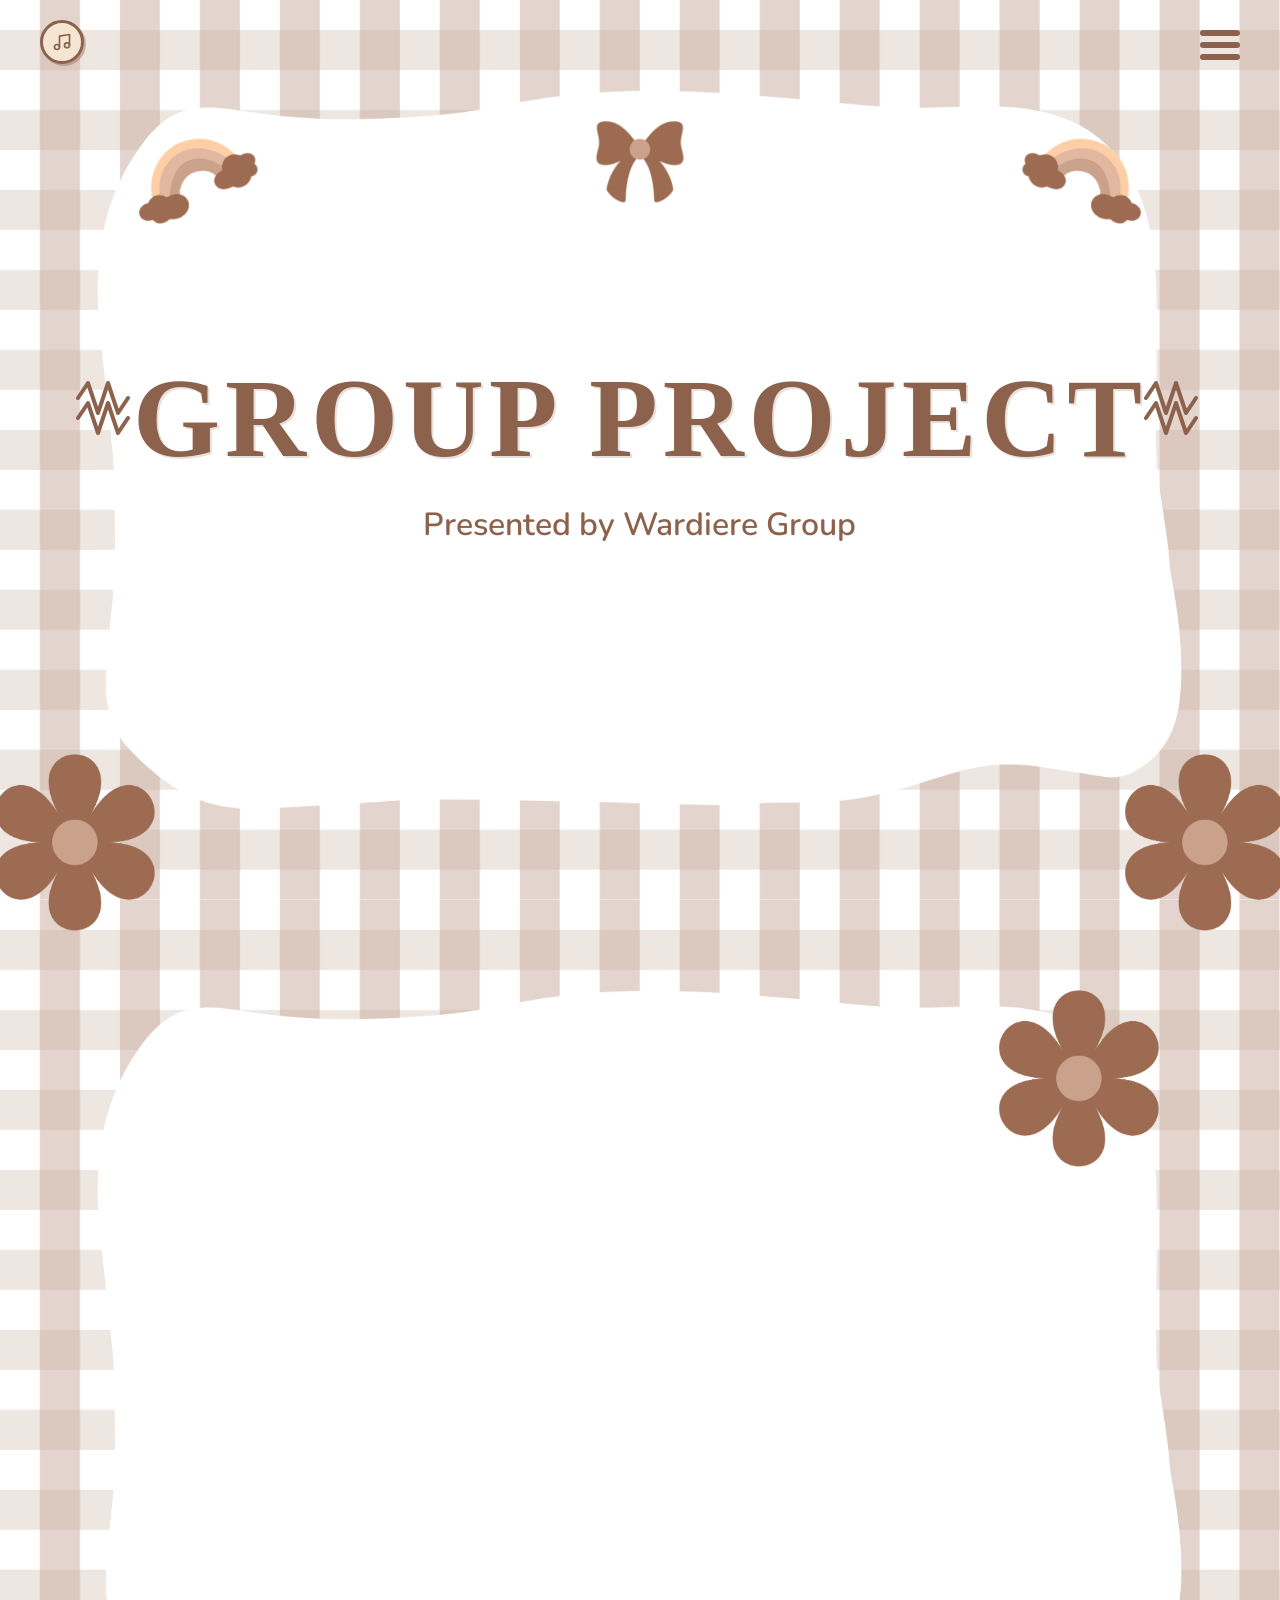
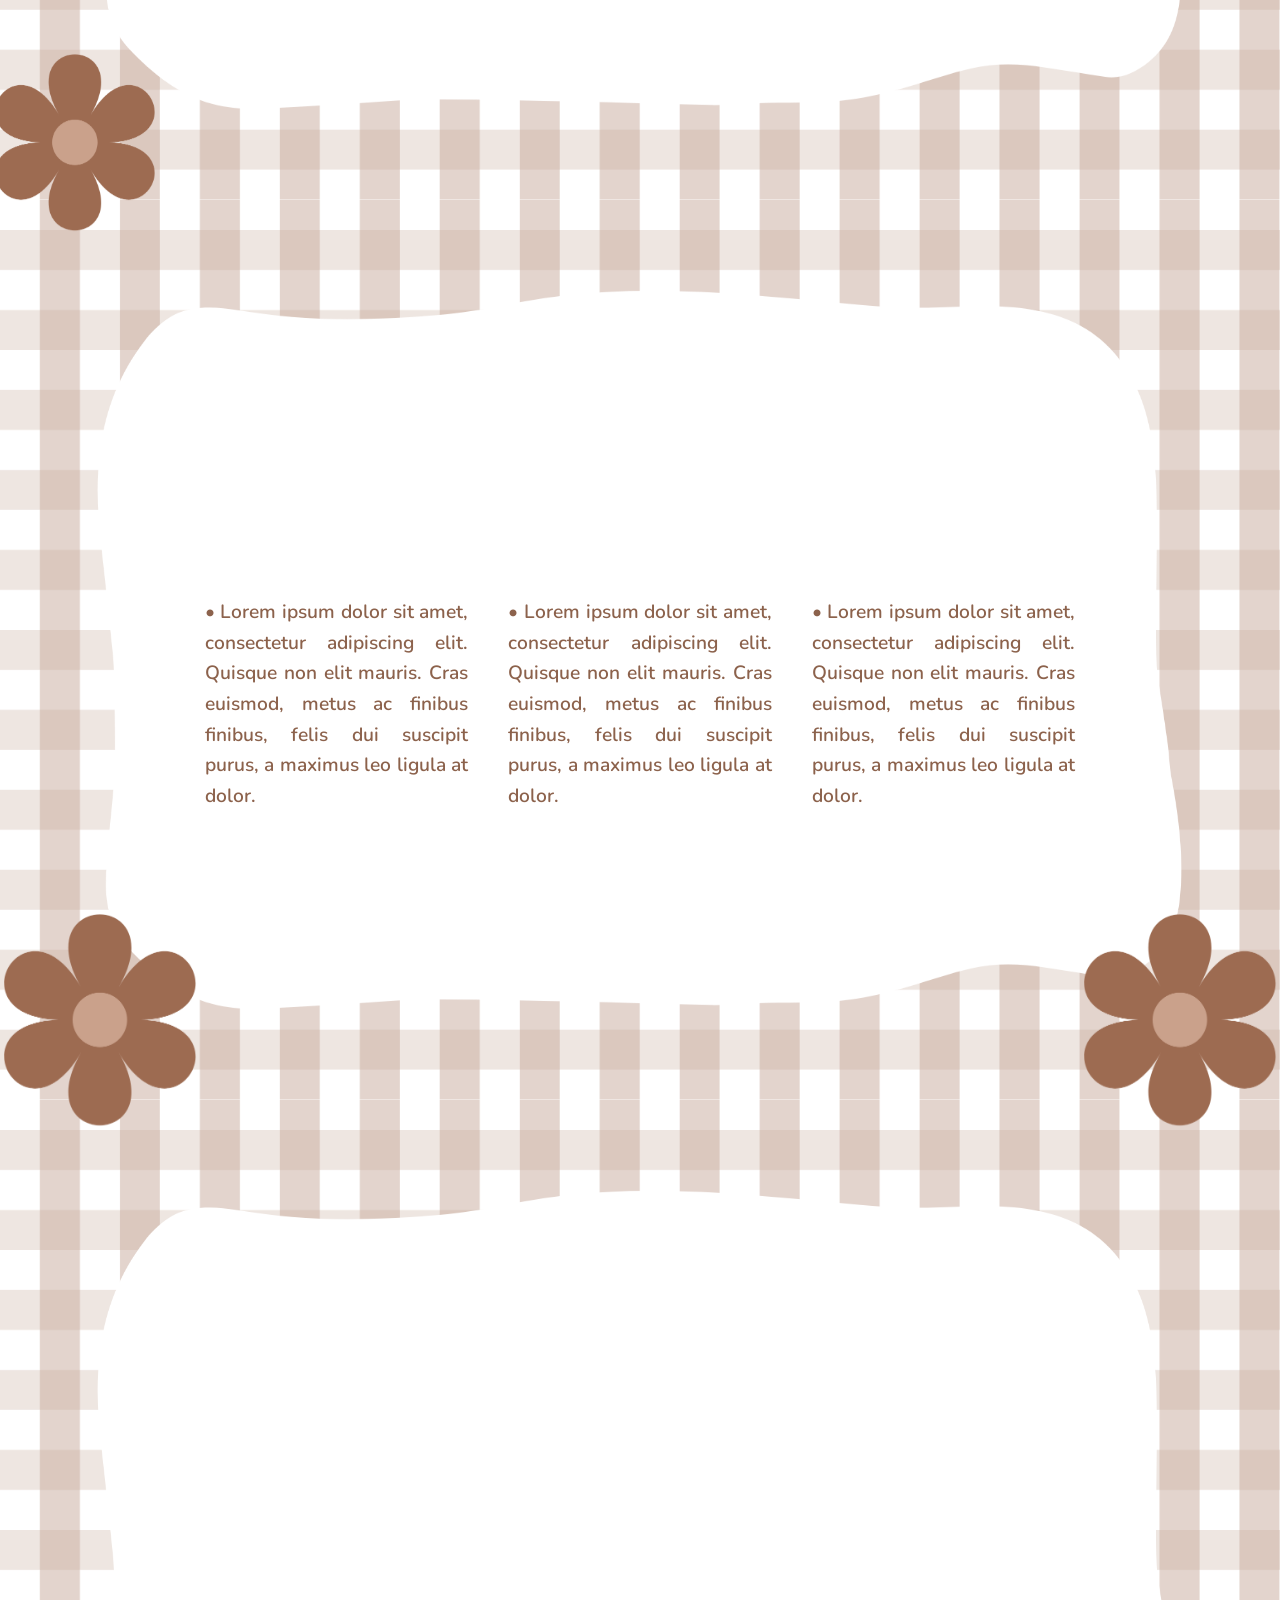
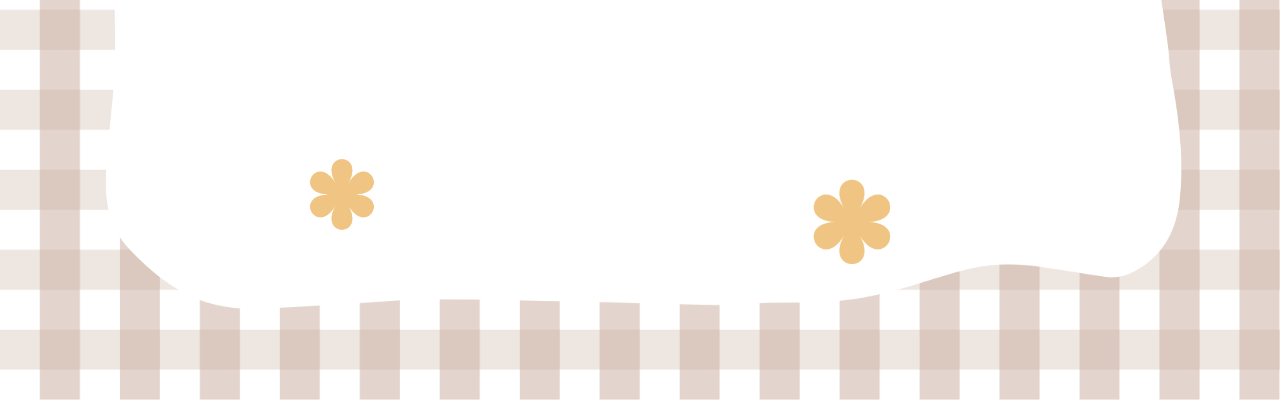
==== website/index.html @ 669e33ca "fix: smart auto-play for iPod buttons and active center button" ====
<!DOCTYPE html>
<html lang="en">
<head>
    <meta charset="UTF-8">
    <meta name="viewport" content="width=device-width, initial-scale=1.0">
    <title>Group Project</title>
    <link rel="stylesheet" href="styles.css?v=2">
    <link rel="preconnect" href="https://fonts.googleapis.com">
    <link rel="preconnect" href="https://fonts.gstatic.com" crossorigin>
    <link href="https://fonts.googleapis.com/css2?family=Chewy&family=Nunito:wght@600&display=swap" rel="stylesheet">
</head>
<body>
    <!-- Hamburger Menu -->
    <div class="hamburger-container">
        <div class="hamburger" id="hamburger-menu">
            <span></span>
            <span></span>
            <span></span>
        </div>
    </div>

    <!-- Navigation Overlay -->
    <div class="menu-overlay" id="menu-overlay">
        <ul>
            <li><a href="#home">Home</a></li>
            <li><a href="#background">Background</a></li>
            <li><a href="#goals">Goals</a></li>
            <li><a href="#conclusion">Conclusion</a></li>
        </ul>
    </div>

    <!-- Music Icon Toggle & Local Playlist Pill -->
    <div class="music-toggle" id="music-toggle">
        <div class="music-icon-btn" id="music-icon-btn">
            <svg viewBox="0 0 24 24" fill="none" xmlns="http://www.w3.org/2000/svg">
                <path d="M9 18V5L21 3V16" stroke="#8c624c" stroke-width="2" stroke-linecap="round" stroke-linejoin="round"/>
                <circle cx="6" cy="18" r="3" stroke="#8c624c" stroke-width="2"/>
                <circle cx="18" cy="16" r="3" stroke="#8c624c" stroke-width="2"/>
            </svg>
        </div>
        <div class="playlist-menu" id="playlist-menu">
            <!-- Filled dynamically by JS -->
        </div>
    </div>

    <!-- Retro iPod UI -->
    <div class="ipod-container" id="ipod-container">
        <div class="ipod-screen">
            <audio id="audio-player"></audio>
            <div class="ipod-status">Insert Track</div>
            <div class="ipod-track-info" id="ipod-track-info">No Music Loaded</div>
            <div class="ipod-artist" id="ipod-artist">Select a local file</div>
        </div>
        <div class="ipod-wheel">
            <div class="wheel-btn menu-btn">MENU</div>
            <div class="wheel-btn prev-btn" id="ipod-prev">|&lt;&lt;</div>
            <div class="wheel-btn next-btn" id="ipod-next">&gt;&gt;|</div>
            <div class="wheel-btn play-btn" id="ipod-play">&gt;||</div>
            <div class="wheel-center"></div>
        </div>
    </div>

    <section id="home" class="hero">
        <div class="white-patch">
            <img src="assets/rainbow.png" alt="Rainbow" class="rainbow left-rainbow">
            <img src="assets/bow.png" alt="Bow" class="bow">
            <img src="assets/rainbow.png" alt="Rainbow" class="rainbow right-rainbow">
            
            <div class="squiggle left-squiggle">
                <svg width="60" height="60" viewBox="0 0 60 60" fill="none" xmlns="http://www.w3.org/2000/svg">
                    <path d="M2 20 L12 5 L22 35 L32 5 L42 35 L52 20" stroke="#8c624c" stroke-width="4" stroke-linecap="round" stroke-linejoin="round"/>
                    <path d="M2 40 L12 25 L22 55 L32 25 L42 55 L52 40" stroke="#8c624c" stroke-width="4" stroke-linecap="round" stroke-linejoin="round"/>
                </svg>
            </div>
            
            <div class="content">
                <h1>GROUP PROJECT</h1>
                <p>Presented by Wardiere Group</p>
            </div>

            <div class="squiggle right-squiggle">
                <svg width="60" height="60" viewBox="0 0 60 60" fill="none" xmlns="http://www.w3.org/2000/svg">
                    <path d="M2 20 L12 5 L22 35 L32 5 L42 35 L52 20" stroke="#8c624c" stroke-width="4" stroke-linecap="round" stroke-linejoin="round"/>
                    <path d="M2 40 L12 25 L22 55 L32 25 L42 55 L52 40" stroke="#8c624c" stroke-width="4" stroke-linecap="round" stroke-linejoin="round"/>
                </svg>
            </div>
        </div>
        <img src="assets/flower.png.png" alt="Flower" class="flower left-flower">
        <img src="assets/flower.png.png" alt="Flower" class="flower right-flower">
    </section>

    <section id="background" class="section-2">
        <div class="white-patch">
            <img src="assets/rainbow.png" alt="Rainbow" class="rainbow s2-tl-rainbow">
            <img src="assets/flower.png.png" alt="Flower" class="flower s2-tr-flower">
            
            <div class="squiggle s2-left-squiggle">
                <svg width="60" height="60" viewBox="0 0 60 60" fill="none" xmlns="http://www.w3.org/2000/svg">
                    <path d="M2 20 L12 5 L22 35 L32 5 L42 35 L52 20" stroke="#8c624c" stroke-width="4" stroke-linecap="round" stroke-linejoin="round"/>
                    <path d="M2 40 L12 25 L22 55 L32 25 L42 55 L52 40" stroke="#8c624c" stroke-width="4" stroke-linecap="round" stroke-linejoin="round"/>
                </svg>
            </div>
            
            <div class="s2-text-content">
                <p>Lorem ipsum dolor sit amet, consectetur adipiscing elit. Quisque non elit mauris. Cras euismod, metus ac finibus finibus, felis dui suscipit purus, a maximus leo ligula at dolor. Morbi et malesuada purus. Phasellus a lacus sit amet urna tempor sollicitudin. Cras pretium tempor elit blandit egestas. Donec sed dignissim augue. Suspendisse ac vulputate leo.</p>
            </div>

            <h1 class="s2-title">BACKGROUND</h1>

            <div class="squiggle s2-right-squiggle">
                <svg width="60" height="60" viewBox="0 0 60 60" fill="none" xmlns="http://www.w3.org/2000/svg">
                    <path d="M2 20 L12 5 L22 35 L32 5 L42 35 L52 20" stroke="#8c624c" stroke-width="4" stroke-linecap="round" stroke-linejoin="round"/>
                    <path d="M2 40 L12 25 L22 55 L32 25 L42 55 L52 40" stroke="#8c624c" stroke-width="4" stroke-linecap="round" stroke-linejoin="round"/>
                </svg>
            </div>
            
            <img src="assets/rainbow.png" alt="Rainbow" class="rainbow s2-br-rainbow">
        </div>
        <img src="assets/flower.png.png" alt="Flower" class="flower s2-bl-flower">
    </section>

    <!-- Section 3: GOALS -->
    <section id="goals" class="section-3">
        <div class="white-patch">
            <img src="assets/bow.png" alt="Bow" class="bow s3-tl-bow">
            <img src="assets/bow.png" alt="Bow" class="bow s3-tr-bow">
            
            <div class="squiggle s3-left-squiggle">
                <svg width="60" height="60" viewBox="0 0 60 60" fill="none" xmlns="http://www.w3.org/2000/svg">
                    <path d="M2 20 L12 5 L22 35 L32 5 L42 35 L52 20" stroke="#8c624c" stroke-width="4" stroke-linecap="round" stroke-linejoin="round"/>
                    <path d="M2 40 L12 25 L22 55 L32 25 L42 55 L52 40" stroke="#8c624c" stroke-width="4" stroke-linecap="round" stroke-linejoin="round"/>
                </svg>
            </div>
            
            <h1 class="s3-title">GOALS</h1>
            
            <div class="s3-columns">
                <div class="col">
                    <p>&bull; Lorem ipsum dolor sit amet, consectetur adipiscing elit. Quisque non elit mauris. Cras euismod, metus ac finibus finibus, felis dui suscipit purus, a maximus leo ligula at dolor.</p>
                </div>
                <div class="col">
                    <p>&bull; Lorem ipsum dolor sit amet, consectetur adipiscing elit. Quisque non elit mauris. Cras euismod, metus ac finibus finibus, felis dui suscipit purus, a maximus leo ligula at dolor.</p>
                </div>
                <div class="col">
                    <p>&bull; Lorem ipsum dolor sit amet, consectetur adipiscing elit. Quisque non elit mauris. Cras euismod, metus ac finibus finibus, felis dui suscipit purus, a maximus leo ligula at dolor.</p>
                </div>
            </div>

            <div class="squiggle s3-right-squiggle">
                <svg width="60" height="60" viewBox="0 0 60 60" fill="none" xmlns="http://www.w3.org/2000/svg">
                    <path d="M2 20 L12 5 L22 35 L32 5 L42 35 L52 20" stroke="#8c624c" stroke-width="4" stroke-linecap="round" stroke-linejoin="round"/>
                    <path d="M2 40 L12 25 L22 55 L32 25 L42 55 L52 40" stroke="#8c624c" stroke-width="4" stroke-linecap="round" stroke-linejoin="round"/>
                </svg>
            </div>
        </div>
        <img src="assets/flower.png.png" alt="Flower" class="flower s3-bl-flower">
        <img src="assets/flower.png.png" alt="Flower" class="flower s3-br-flower">
    </section>

    <!-- Section 4: CONCLUSION -->
    <section id="conclusion" class="section-4">
        <div class="white-patch">
            <img src="assets/rainbow.png" alt="Rainbow" class="rainbow s4-tl-rainbow">
            <img src="assets/rainbow.png" alt="Rainbow" class="rainbow s4-tr-rainbow">
            
            <h1 class="s4-title">CONCLUSION</h1>
            
            <div class="s4-text-content">
                <p>Lorem ipsum dolor sit amet, consectetur adipiscing elit. Quisque non elit mauris. Cras euismod, metus ac finibus finibus, felis dui suscipit purus, a maximus leo ligula at dolor. Morbi et malesuada purus. Phasellus a lacus sit amet urna tempor sollicitudin. Cras pretium tempor elit blandit egestas. Donec sed dignissim augue. Suspendisse ac vulputate leo.</p>
            </div>

            <!-- Light orange items (simulated via CSS filter on brown assets) -->
            <img src="assets/bow.png" alt="Bow" class="s4-light-item s4-bl-bow">
            <img src="assets/flower.png.png" alt="Flower" class="s4-light-item s4-bl-flower">
            
            <img src="assets/flower.png.png" alt="Flower" class="s4-light-item s4-br-flower">
            <img src="assets/bow.png" alt="Bow" class="s4-light-item s4-br-bow">
        </div>
    </section>

    <script>
        const sections = document.querySelectorAll('section');
        
        const observer = new IntersectionObserver((entries) => {
            entries.forEach(entry => {
                if (entry.isIntersecting) {
                    entry.target.classList.add('in-view');
                } else {
                    entry.target.classList.remove('in-view');
                }
            });
        }, {
            threshold: 0.2 // Trigger when 20% of the section is visible
        });

        sections.forEach(section => {
            observer.observe(section);
        });

        // --- Hamburger Menu Logic ---
        const hamburgerBtn = document.getElementById('hamburger-menu');
        const menuOverlay = document.getElementById('menu-overlay');
        const menuLinks = menuOverlay.querySelectorAll('a');

        function toggleMenu(e) {
            e.stopPropagation(); // prevent triggering the click sound twice or bubbling
            hamburgerBtn.classList.toggle('open');
            menuOverlay.classList.toggle('open');
            playCutePop(); // Play pop sound on menu toggle
        }

        hamburgerBtn.addEventListener('click', toggleMenu);

        // Close menu when a link is clicked
        menuLinks.forEach(link => {
            link.addEventListener('click', () => {
                hamburgerBtn.classList.remove('open');
                menuOverlay.classList.remove('open');
                playCutePop();
            });
        });

        // --- Web Audio API: Cute Pop Sound ---
        const audioCtx = new (window.AudioContext || window.webkitAudioContext)();
        
        function playCutePop() {
            if (audioCtx.state === 'suspended') {
                audioCtx.resume();
            }
            const oscillator = audioCtx.createOscillator();
            const gainNode = audioCtx.createGain();
            
            // A sine wave gives a soft, cute tone
            oscillator.type = 'sine';
            
            // Frequency sweep from mid to high creates a "pop/bloop"
            oscillator.frequency.setValueAtTime(400, audioCtx.currentTime);
            oscillator.frequency.exponentialRampToValueAtTime(800, audioCtx.currentTime + 0.1);
            
            // Envelope for a snappy, quick sound
            gainNode.gain.setValueAtTime(0, audioCtx.currentTime);
            gainNode.gain.linearRampToValueAtTime(0.3, audioCtx.currentTime + 0.01);
            gainNode.gain.exponentialRampToValueAtTime(0.001, audioCtx.currentTime + 0.15);
            
            oscillator.connect(gainNode);
            gainNode.connect(audioCtx.destination);
            
            oscillator.start(audioCtx.currentTime);
            oscillator.stop(audioCtx.currentTime + 0.15);
        }

        // Add the click sound to the entire document
        document.addEventListener('click', playCutePop);

        // --- Flower Rotation on Scroll ---
        const flowers = document.querySelectorAll('.flower, .s4-bl-flower, .s4-br-flower');
        window.addEventListener('scroll', () => {
            const rotation = window.scrollY * 0.1;
            flowers.forEach(flower => {
                flower.style.setProperty('--scroll-rot', `${rotation}deg`);
            });
        });

        // --- Retro iPod & YouTube API Logic ---
        const musicIconBtn = document.getElementById('music-icon-btn');
        const ipodContainer = document.getElementById('ipod-container');
        
        musicIconBtn.addEventListener('click', (e) => {
            e.stopPropagation();
            ipodContainer.classList.toggle('open');
            playCutePop();
        });

        // iPod Screen Elements
        const trackInfo = document.getElementById('ipod-track-info');
        const artistInfo = document.getElementById('ipod-artist');
        const statusTxt = document.querySelector('.ipod-status');

        function updateScreen(title, artist) {
            trackInfo.textContent = title;
            artistInfo.textContent = artist;
        }

        // --- Draggable iPod Logic ---
        let isDragging = false;
        let dragOffsetX = 0;
        let dragOffsetY = 0;

        function startDrag(e) {
            if (e.target.classList.contains('wheel-btn')) return;
            isDragging = true;
            ipodContainer.style.transition = 'none';
            
            const clientX = e.type.includes('mouse') ? e.clientX : e.touches[0].clientX;
            const clientY = e.type.includes('mouse') ? e.clientY : e.touches[0].clientY;
            
            const rect = ipodContainer.getBoundingClientRect();
            dragOffsetX = clientX - rect.left;
            dragOffsetY = clientY - rect.top;
        }

        function doDrag(e) {
            if (!isDragging) return;
            e.preventDefault();
            
            const clientX = e.type.includes('mouse') ? e.clientX : e.touches[0].clientX;
            const clientY = e.type.includes('mouse') ? e.clientY : e.touches[0].clientY;
            
            ipodContainer.style.left = `${clientX - dragOffsetX}px`;
            ipodContainer.style.top = `${clientY - dragOffsetY}px`;
            ipodContainer.style.transform = 'scale(1)';
        }

        function endDrag() {
            if (isDragging) {
                isDragging = false;
                ipodContainer.style.transition = '';
            }
        }

        ipodContainer.addEventListener('mousedown', startDrag);
        document.addEventListener('mousemove', doDrag, { passive: false });
        document.addEventListener('mouseup', endDrag);

        ipodContainer.addEventListener('touchstart', startDrag, { passive: false });
        document.addEventListener('touchmove', doDrag, { passive: false });
        document.addEventListener('touchend', endDrag);

        // --- HTML5 Local Audio Logic ---
        const audioPlayer = document.getElementById('audio-player');
        let isPlaying = false;

        // Local Playlist data pulling from your assets/Music folder
        const localPlaylist = [
            { src: 'assets/Music/beautiful boy - Esha Tewari.flac', title: 'Beautiful Boy', artist: 'Esha Tewari' },
            { src: 'assets/Music/may you never forget me - Temachii.flac', title: 'May You Never Forget Me', artist: 'Temachii' },
            { src: 'assets/Music/Tip Toe - HYBS.flac', title: 'Tip Toe', artist: 'HYBS' },
            { src: 'assets/Music/White Winter Hymnal - Fleet Foxes.flac', title: 'White Winter Hymnal', artist: 'Fleet Foxes' }
        ];
        let currentTrackIndex = 0;

        // Render playlist menu pills
        const playlistMenu = document.getElementById('playlist-menu');
        localPlaylist.forEach((song, index) => {
            const btn = document.createElement('div');
            btn.className = 'song-btn';
            btn.textContent = song.title;
            btn.addEventListener('click', (e) => {
                e.stopPropagation(); // don't bubble
                playCutePop();
                playLocalSong(index);
            });
            playlistMenu.appendChild(btn);
        });

        function playLocalSong(index) {
            currentTrackIndex = index;
            updateScreen(localPlaylist[index].title, localPlaylist[index].artist);
            audioPlayer.src = localPlaylist[index].src;
            audioPlayer.play().then(() => {
                isPlaying = true;
                statusTxt.textContent = '▶ PLAYING';
            }).catch(e => {
                console.log('Audio file missing! Make sure the file exists in assets/.');
                statusTxt.textContent = 'FILE MISSING';
                isPlaying = false;
            });
        }

        audioPlayer.addEventListener('ended', () => {
            isPlaying = false;
            statusTxt.textContent = '❚❚ PAUSED';
        });

        // iPod Controls
        const playBtn = document.getElementById('ipod-play');
        const prevBtn = document.getElementById('ipod-prev');
        const nextBtn = document.getElementById('ipod-next');
        const menuBtn = document.querySelector('.menu-btn');
        const centerBtn = document.querySelector('.wheel-center');
        
        function togglePlayPause() {
            if (!audioPlayer.src || audioPlayer.src === window.location.href) {
                // If no song is loaded, play the first track automatically
                playLocalSong(0);
                return;
            }
            
            if (isPlaying) {
                audioPlayer.pause();
                isPlaying = false;
                statusTxt.textContent = '❚❚ PAUSED';
            } else {
                audioPlayer.play().then(() => {
                    isPlaying = true;
                    statusTxt.textContent = '▶ PLAYING';
                }).catch(e => {
                    statusTxt.textContent = 'ERROR';
                });
            }
        }
        
        playBtn.addEventListener('click', (e) => {
            e.stopPropagation();
            playCutePop();
            togglePlayPause();
        });
        
        centerBtn.addEventListener('click', (e) => {
            e.stopPropagation();
            playCutePop();
            togglePlayPause();
        });

        // Prev/Next skips tracks for the local playlist
        prevBtn.addEventListener('click', (e) => {
            e.stopPropagation();
            playCutePop();
            let newIndex = currentTrackIndex - 1;
            if(newIndex < 0) newIndex = localPlaylist.length - 1;
            playLocalSong(newIndex);
        });

        nextBtn.addEventListener('click', (e) => {
            e.stopPropagation();
            playCutePop();
            let newIndex = currentTrackIndex + 1;
            if(newIndex >= localPlaylist.length) newIndex = 0;
            playLocalSong(newIndex);
        });
        
        menuBtn.addEventListener('click', (e) => {
            e.stopPropagation();
            playCutePop();
            ipodContainer.classList.remove('open');
        });
    </script>
</body>
</html>
---- website/styles.css ----
* {
    margin: 0;
    padding: 0;
    box-sizing: border-box;
    /* Block text highlighting and element grabbing */
    user-select: none;
    -webkit-user-select: none;
    -moz-user-select: none;
    -ms-user-select: none;
    -webkit-user-drag: none;
}

/* Specific drag blocking for images to be extra safe */
img {
    -webkit-user-drag: none;
}

body {
    font-family: 'Nunito', sans-serif;
    overflow-x: hidden;
}

section:not(.in-view) *:not(.flower):not(.s4-bl-flower):not(.s4-br-flower) {
    animation: none !important;
    opacity: 0 !important;
}

.hero {
    width: 100vw;
    height: 100vh;
    background-image: url('assets/hero_background_cube.png');
    background-size: cover;
    background-position: center;
    display: flex;
    justify-content: center;
    align-items: center;
    position: relative;
    z-index: 4;
}

/* Animations */
@keyframes popIn {
    0% { transform: scale(0.8) rotate(var(--scroll-rot, 0deg)); opacity: 0; }
    100% { transform: scale(1) rotate(var(--scroll-rot, 0deg)); opacity: 1; }
}

@keyframes slideDown {
    0% { transform: translate(-50%, -50px); opacity: 0; }
    100% { transform: translate(-50%, 0); opacity: 1; }
}

@keyframes slideLeftIn {
    0% { transform: translateX(-100px); opacity: 0; }
    100% { transform: translateX(0); opacity: 1; }
}

@keyframes slideRightIn {
    0% { transform: translateX(100px) scaleX(-1); opacity: 0; }
    100% { transform: translateX(0) scaleX(-1); opacity: 1; }
}

@keyframes slideUpLeft {
    0% { transform: translate(-100px, 100px) rotate(var(--scroll-rot, 0deg)); opacity: 0; }
    100% { transform: translate(0, 0) rotate(var(--scroll-rot, 0deg)); opacity: 1; }
}

@keyframes slideUpRight {
    0% { transform: translate(100px, 100px) rotate(var(--scroll-rot, 0deg)); opacity: 0; }
    100% { transform: translate(0, 0) rotate(var(--scroll-rot, 0deg)); opacity: 1; }
}

@keyframes slideUpContent {
    0% { transform: translateY(50px) rotate(var(--scroll-rot, 0deg)); opacity: 0; }
    100% { transform: translateY(0) rotate(var(--scroll-rot, 0deg)); opacity: 1; }
}

@keyframes smoothFadeInScale {
    0% { transform: scale(0.95); opacity: 0; }
    100% { transform: scale(1); opacity: 1; }
}

.white-patch {
    background-image: url('assets/white_background_patch.png');
    background-size: 100% 100%;
    background-repeat: no-repeat;
    background-position: center;
    width: 85%;
    max-width: 1200px;
    height: 80%;
    position: relative;
    display: flex;
    justify-content: center;
    align-items: center;
    z-index: 2;
    /* Gentle, smooth fade in, slightly faster */
    animation: smoothFadeInScale 0.8s ease-out forwards;
    /* Smooth fade out when scrolling away, slightly faster */
    transition: opacity 0.4s ease, transform 0.4s ease;
}

.rainbow {
    position: absolute;
    width: 150px;
    top: 20px;
}

.left-rainbow {
    left: 20px;
    opacity: 0;
    animation: slideLeftIn 0.8s cubic-bezier(0.175, 0.885, 0.32, 1.275) 0.5s forwards;
}

.right-rainbow {
    right: 20px;
    transform: scaleX(-1);
    opacity: 0;
    animation: slideRightIn 0.8s cubic-bezier(0.175, 0.885, 0.32, 1.275) 0.5s forwards;
}

.bow {
    position: absolute;
    top: 30px;
    left: 50%;
    transform: translateX(-50%);
    width: 100px;
    opacity: 0;
    animation: slideDown 0.8s cubic-bezier(0.175, 0.885, 0.32, 1.275) 0.8s forwards;
}

.squiggle {
    position: absolute;
    top: 40%;
    opacity: 0;
}

.left-squiggle {
    left: -20px;
    animation: slideLeftIn 0.8s ease-out 1s forwards;
}

.right-squiggle {
    right: -20px;
    animation: slideRightIn 0.8s ease-out 1s forwards;
}
.right-squiggle {
    /* override slideRightIn to avoid scaleX(-1) flipping */
    animation: slideLeftIn 0.8s ease-out 1s forwards;
    animation-name: slideRightInNoFlip;
}

@keyframes slideRightInNoFlip {
    0% { transform: translateX(100px); opacity: 0; }
    100% { transform: translateX(0); opacity: 1; }
}


.content {
    text-align: center;
    z-index: 3;
    opacity: 0;
    animation: slideUpContent 0.8s ease-out 0.3s forwards;
}

.content h1 {
    font-family: 'Chewy', cursive;
    font-size: 7rem;
    color: #8c624c;
    letter-spacing: 5px;
    text-transform: uppercase;
    margin-bottom: 20px;
    text-shadow: 2px 2px 0px rgba(140, 98, 76, 0.2);
}

.content p {
    font-size: 2rem;
    color: #8c624c;
    font-weight: 600;
}

.flower {
    position: absolute;
    width: 250px;
    z-index: 4;
}

.left-flower {
    bottom: -50px;
    left: -50px;
    opacity: 0;
    animation: slideUpLeft 0.8s cubic-bezier(0.175, 0.885, 0.32, 1.275) 0.6s forwards;
}

.right-flower {
    bottom: -50px;
    right: -50px;
    opacity: 0;
    animation: slideUpRight 0.8s cubic-bezier(0.175, 0.885, 0.32, 1.275) 0.6s forwards;
}

/* Responsive */
@media (max-width: 768px) {
    .content h1 {
        font-size: 3rem;
    }
    .content p {
        font-size: 1.2rem;
    }
    .rainbow {
        width: 100px;
    }
    .bow {
        width: 60px;
    }
    .flower {
        width: 150px;
    }
}

/* Section 2 Styles */
.section-2 {
    width: 100vw;
    height: 100vh;
    background-image: url('assets/hero_background_cube.png');
    background-size: cover;
    background-position: center;
    display: flex;
    justify-content: center;
    align-items: center;
    position: relative;
    z-index: 3;
}

.s2-tl-rainbow {
    left: 20px;
    top: 20px;
}

.s2-tr-rainbow {
    right: 30px;
    top: 30px;
    z-index: 3;
    transform: scaleX(-1); /* mirror it like in the hero section */
}

.s2-tr-flower {
    right: -20px;
    top: -20px;
    width: 250px;
    position: absolute;
    z-index: 4;
}

.s2-br-rainbow {
    right: 20px;
    bottom: 20px;
}

.s2-bl-flower {
    bottom: -50px;
    left: -50px;
    z-index: 4;
}

.s2-left-squiggle {
    left: 10%;
    top: 40%;
}

.s2-right-squiggle {
    right: 5%;
    bottom: 30%;
    top: auto;
}

.s2-text-content {
    position: absolute;
    top: 15%;
    right: 15%;
    width: 45%;
    text-align: right;
    z-index: 3;
}

.s2-text-content p {
    font-size: 1.5rem;
    color: #8c624c;
    font-weight: 600;
    line-height: 1.5;
}

.s2-title {
    position: absolute;
    bottom: 15%;
    left: 15%;
    font-family: 'Chewy', cursive;
    font-size: 7rem;
    color: #8c624c;
    letter-spacing: 5px;
    text-transform: uppercase;
    text-shadow: 2px 2px 0px rgba(140, 98, 76, 0.2);
    z-index: 3;
}

/* Animations for Section 2 (using scroll-triggered or just same on load if it's a simple page) 
   Assuming they load instantly for now or rely on scroll later. Let's add simple animations. */

.s2-tl-rainbow { animation: slideLeftIn 0.8s cubic-bezier(0.175, 0.885, 0.32, 1.275) 0.2s both; }
.s2-tr-rainbow { animation: slideRightIn 0.8s cubic-bezier(0.175, 0.885, 0.32, 1.275) 0.3s both; }
.s2-tr-flower { animation: popIn 0.8s cubic-bezier(0.175, 0.885, 0.32, 1.275) 0.4s both; }
.s2-br-rainbow { animation: slideRightIn 0.8s cubic-bezier(0.175, 0.885, 0.32, 1.275) 0.6s both; }
.s2-bl-flower { animation: slideUpLeft 0.8s cubic-bezier(0.175, 0.885, 0.32, 1.275) 0.8s both; }

.s2-left-squiggle { animation: popIn 0.8s ease-out 1s both; }
.s2-right-squiggle { animation: popIn 0.8s ease-out 1.2s both; }

.s2-text-content { animation: slideLeftIn 1s ease-out 0.5s both; animation-name: slideRightInNoFlip; }
.s2-title { animation: slideLeftIn 1s ease-out 0.7s both; }

@media (max-width: 768px) {
    .s2-title { font-size: 4rem; }
    .s2-text-content p { font-size: 1rem; }
    .s2-text-content { top: 10%; width: 70%; right: 10%; }
    .s2-tr-flower { width: 150px; }
}

/* Section 3 Styles */
.section-3, .section-4 {
    width: 100vw;
    height: 100vh;
    background-image: url('assets/hero_background_cube.png');
    background-size: cover;
    background-position: center;
    display: flex;
    justify-content: center;
    align-items: center;
    position: relative;
}

.section-3 {
    z-index: 2;
}

.section-4 {
    z-index: 1;
}

.s3-tl-bow { left: 5%; top: 5%; transform: rotate(-20deg); }
.s3-tr-bow { left: auto; right: 5%; top: 5%; transform: rotate(20deg); }

.s3-left-squiggle { left: 3%; top: 40%; }
.s3-right-squiggle { right: 3%; top: 40%; }

.s3-title {
    position: absolute;
    top: 15%;
    font-family: 'Chewy', cursive;
    font-size: 7rem;
    color: #8c624c;
    letter-spacing: 5px;
    text-transform: uppercase;
    text-shadow: 2px 2px 0px rgba(140, 98, 76, 0.2);
    z-index: 3;
}

.s3-columns {
    display: flex;
    justify-content: center;
    gap: 40px;
    width: 80%;
    margin-top: 10%;
    z-index: 3;
}

.col {
    flex: 1;
    color: #8c624c;
    font-size: 1.2rem;
    font-weight: 600;
    line-height: 1.6;
    text-align: justify;
}

.s3-bl-flower { bottom: -50px; left: -50px; z-index: 4; width: 300px; }
.s3-br-flower { bottom: -50px; right: -50px; z-index: 4; width: 300px; }

/* Section 4 Styles */
.s4-tl-rainbow { left: 5%; top: 5%; transform: scale(0.8); }
.s4-tr-rainbow { right: 5%; top: 10%; transform: scale(1.5) scaleX(-1); }

.s4-title {
    position: absolute;
    top: 25%;
    left: 10%;
    font-family: 'Chewy', cursive;
    font-size: 6rem;
    color: #8c624c;
    letter-spacing: 5px;
    text-transform: uppercase;
    text-shadow: 2px 2px 0px rgba(140, 98, 76, 0.2);
    z-index: 3;
}

.s4-text-content {
    position: absolute;
    top: 50%;
    left: 35%;
    width: 55%;
    text-align: right;
    z-index: 3;
}

.s4-text-content p {
    font-size: 1.4rem;
    color: #8c624c;
    font-weight: 600;
    line-height: 1.6;
}

/* Simulate sky blue/mint green items using CSS filters */
.s4-light-item {
    position: absolute;
    /* Light brown / pastel orange filter */
    filter: brightness(0) saturate(100%) invert(86%) sepia(21%) saturate(934%) hue-rotate(334deg) brightness(98%) contrast(92%);
    z-index: 3;
}

.s4-bl-bow { bottom: 15%; left: 5%; width: 120px; transform: rotate(-15deg); }
.s4-bl-flower { bottom: 10%; left: 18%; width: 100px; }

.s4-br-flower { bottom: 5%; right: 25%; width: 120px; }
.s4-br-bow { bottom: 5%; right: 10%; width: 150px; transform: rotate(15deg); }

/* Animations for Section 3 and 4 */
.s3-title { animation: popIn 0.8s ease-out both; }
.s3-columns .col { animation: slideUpContent 0.8s ease-out 0.5s both; }
.s3-tl-bow, .s3-tr-bow { animation: slideDown 0.8s ease-out 0.3s both; }
.s3-left-squiggle, .s3-right-squiggle { animation: popIn 0.8s ease-out 0.8s both; }
.s3-bl-flower { animation: slideUpLeft 0.8s ease-out 0.6s both; }
.s3-br-flower { animation: slideUpRight 0.8s ease-out 0.6s both; }

.s4-title { animation: slideLeftIn 1s ease-out both; }
.s4-text-content { animation: slideRightInNoFlip 1s ease-out 0.5s both; }
.s4-tl-rainbow, .s4-tr-rainbow { animation: popIn 1s ease-out 0.8s both; }
.s4-light-item { animation: slideUpContent 1s ease-out 1s both; }

/* Global Mobile Responsiveness Update */
@media (max-width: 768px) {
    /* General Container Adjustments */
    .white-patch {
        width: 95%;
        height: 90%;
        max-height: 90vh;
    }

    /* Section 1 adjustments */
    .content h1 { font-size: 3.5rem; letter-spacing: 2px; }
    .content p { font-size: 1.2rem; }
    .rainbow { width: 80px; top: 10px; }
    .bow { width: 60px; top: 15px; }
    .flower { width: 120px; }
    .left-flower { left: -10px; bottom: -10px; }
    .right-flower { right: -10px; bottom: -10px; }
    
    /* Section 2 adjustments */
    .s2-title { font-size: 3rem; bottom: 5%; left: 5%; }
    .s2-text-content { top: 15%; right: 5%; width: 90%; text-align: left; }
    .s2-text-content p { font-size: 1rem; }
    .s2-tr-flower { width: 120px; top: -10px; right: -10px; }
    .s2-bl-flower { width: 120px; left: -10px; bottom: -10px; }
    
    /* Section 3 adjustments */
    .s3-title { font-size: 3.5rem; top: 8%; }
    .s3-columns {
        flex-direction: column;
        gap: 15px;
        margin-top: 35%;
        width: 90%;
    }
    .col { font-size: 0.95rem; text-align: left; }
    .s3-tl-bow, .s3-tr-bow { width: 60px; top: 5%; }
    .s3-bl-flower, .s3-br-flower { width: 120px; bottom: -10px; }
    .s3-bl-flower { left: -10px; }
    .s3-br-flower { right: -10px; }

    /* Section 4 adjustments */
    .s4-title { font-size: 3.5rem; top: 15%; left: 0; width: 100%; text-align: center; }
    .s4-text-content { top: 35%; left: 5%; width: 90%; text-align: center; }
    .s4-text-content p { font-size: 1rem; }
    .s4-tl-rainbow { transform: scale(0.6); top: 5%; left: 0; }
    .s4-tr-rainbow { transform: scale(0.8) scaleX(-1); top: 5%; right: 0; }
    
    .s4-bl-bow, .s4-br-bow { width: 70px; }
    .s4-bl-flower, .s4-br-flower { width: 60px; }
    .s4-bl-bow { bottom: 5%; left: 5%; }
    .s4-br-bow { bottom: 5%; right: 5%; }
    .s4-bl-flower { bottom: 2%; left: 25%; }
    .s4-br-flower { bottom: 2%; right: 25%; }
    
    /* Squiggles - hide on very small screens to prevent clutter */
    .squiggle { display: none; }
}

/* --- Hamburger Menu Styles --- */
.hamburger-container {
    position: fixed;
    top: 30px;
    right: 40px;
    z-index: 1000;
    cursor: pointer;
}

.hamburger {
    width: 40px;
    height: 30px;
    display: flex;
    flex-direction: column;
    justify-content: space-between;
    transition: transform 0.4s ease;
}

.hamburger span {
    display: block;
    height: 6px;
    width: 100%;
    background-color: #8c624c;
    border-radius: 6px;
    transition: all 0.4s cubic-bezier(0.68, -0.55, 0.265, 1.55);
}

/* Hamburger open state (turns into X) */
.hamburger.open span:nth-child(1) {
    transform: translateY(12px) rotate(45deg);
}

.hamburger.open span:nth-child(2) {
    opacity: 0;
    transform: translateX(-20px);
}

.hamburger.open span:nth-child(3) {
    transform: translateY(-12px) rotate(-45deg);
}

/* Menu Overlay */
.menu-overlay {
    position: fixed;
    top: 0;
    left: 0;
    width: 100vw;
    height: 100vh;
    background-color: rgba(140, 98, 76, 0.85); /* Solid semi-transparent brown instead of overlapping grid */
    backdrop-filter: blur(8px);
    z-index: 999;
    display: flex;
    justify-content: center;
    align-items: center;
    opacity: 0;
    pointer-events: none;
    transition: opacity 0.5s ease;
}

.menu-overlay.open {
    opacity: 1;
    pointer-events: auto;
}

.menu-overlay ul {
    list-style: none;
    text-align: center;
    background-image: url('assets/white_background_patch.png');
    background-size: 100% 100%;
    background-repeat: no-repeat;
    background-position: center;
    /* Fixed dimensions to prevent the patch from getting vertically squished */
    width: 80vw;
    max-width: 600px;
    height: 60vh;
    max-height: 500px;
    display: flex;
    flex-direction: column;
    justify-content: center;
    align-items: center;
    padding: 0;
    transform: scale(0.8);
    transition: transform 0.5s cubic-bezier(0.175, 0.885, 0.32, 1.275);
}

.menu-overlay.open ul {
    transform: scale(1);
}

.menu-overlay li {
    margin: 20px 0;
}

.menu-overlay a {
    text-decoration: none;
    font-family: 'Chewy', cursive;
    font-size: 4rem;
    color: #8c624c;
    transition: color 0.3s, transform 0.3s;
    display: inline-block;
}

.menu-overlay a:hover {
    color: #d2a783;
    transform: scale(1.1) rotate(-5deg);
}

@media (max-width: 768px) {
    .hamburger-container { top: 20px; right: 20px; }
    .menu-overlay ul { padding: 40px 50px; }
    .menu-overlay a { font-size: 3rem; }
}


/* --- Music Toggle Icon --- */
/* --- Music Toggle Icon & Custom Box --- */
.music-toggle {
    position: fixed;
    top: 20px;
    left: 40px;
    width: 44px;
    height: 44px;
    z-index: 1000;
    background-color: #f5e6d3;
    border: 3px solid #8c624c;
    border-radius: 22px;
    display: flex;
    justify-content: center;
    align-items: center;
    box-shadow: 2px 2px 0px rgba(140, 98, 76, 0.4);
    transition: transform 0.2s cubic-bezier(0.175, 0.885, 0.32, 1.275);
}

.music-toggle:hover {
    transform: scale(1.05);
}

.music-icon-btn {
    width: 20px;
    height: 20px;
    cursor: pointer;
    transition: transform 0.2s;
}

.music-icon-btn:hover {
    transform: rotate(-10deg);
}

.music-icon-btn svg {
    width: 100%;
    height: 100%;
    display: block;
}

/* The Popup Cube */
.playlist-menu {
    position: absolute;
    top: 54px;
    left: 0;
    width: 200px;
    max-height: 140px;
    background-color: #f5e6d3;
    border: 3px solid #8c624c;
    border-radius: 12px;
    box-shadow: 2px 2px 0px rgba(140, 98, 76, 0.4);
    padding: 10px;
    display: flex;
    flex-direction: column;
    gap: 8px;
    opacity: 0;
    visibility: hidden;
    transform: translateY(-10px);
    transition: opacity 0.3s ease 2s, transform 0.3s ease 2s, visibility 0s linear 2.3s;
    overflow-y: auto;
    box-sizing: border-box;
}

/* Bridge the physical gap between the circle and the box so hover doesn't break */
.playlist-menu::before {
    content: "";
    position: absolute;
    top: -20px;
    left: 0;
    width: 100%;
    height: 20px;
    background: transparent;
}

.playlist-menu::-webkit-scrollbar {
    width: 6px;
}
.playlist-menu::-webkit-scrollbar-track {
    background: transparent;
}
.playlist-menu::-webkit-scrollbar-thumb {
    background-color: #8c624c;
    border-radius: 3px;
}

.music-toggle:hover .playlist-menu,
.playlist-menu:hover {
    opacity: 1;
    visibility: visible;
    transform: translateY(0);
    transition: opacity 0.2s ease, transform 0.2s ease, visibility 0s;
}

.song-btn {
    font-family: 'Nunito', sans-serif;
    font-size: 0.75rem;
    font-weight: 800;
    color: #ffffff;
    background-color: #8c624c;
    border-radius: 8px;
    padding: 6px 10px;
    cursor: pointer;
    transition: transform 0.2s, background-color 0.2s;
    white-space: nowrap;
    overflow: hidden;
    text-overflow: ellipsis;
    text-align: left;
    width: 100%;
    box-sizing: border-box;
    flex-shrink: 0;
}

.song-btn:hover {
    background-color: #d2a783;
    transform: translateX(4px);
}

/* iPod Artist Info */
.ipod-artist {
    font-family: 'Nunito', sans-serif;
    font-size: 0.75rem;
    font-weight: 800;
    color: #8c624c;
    margin-top: 5px;
    text-align: center;
    width: 90%;
    white-space: nowrap;
    overflow: hidden;
    text-overflow: ellipsis;
}

/* --- Retro iPod UI --- */
.ipod-container {
    position: fixed;
    top: 80px;
    left: 40px;
    width: 220px;
    height: 340px;
    background-color: #f5e6d3; /* Light cream/brown body */
    border: 4px solid #8c624c;
    border-radius: 20px;
    z-index: 1000;
    display: flex;
    flex-direction: column;
    align-items: center;
    padding: 15px;
    box-shadow: 6px 6px 0px rgba(140, 98, 76, 0.2), inset -3px -3px 5px rgba(0,0,0,0.05);
    /* Hidden by default */
    opacity: 0;
    pointer-events: none;
    transform: translateY(-20px) scale(0.9);
    transition: opacity 0.4s ease, transform 0.4s cubic-bezier(0.175, 0.885, 0.32, 1.275);
}

.ipod-container.open {
    opacity: 1;
    pointer-events: auto;
    transform: translateY(0) scale(1);
}

.ipod-screen {
    width: 100%;
    height: 120px;
    background-color: #d2a783; /* Screen background */
    border: 3px solid #8c624c;
    border-radius: 10px;
    margin-bottom: 25px;
    display: flex;
    flex-direction: column;
    justify-content: center;
    align-items: center;
    position: relative;
    overflow: hidden;
    box-shadow: inset 2px 2px 5px rgba(0,0,0,0.1);
}

#yt-player-container {
    position: absolute;
    width: 1px;
    height: 1px;
    opacity: 0;
    pointer-events: none;
}

.ipod-status {
    font-family: 'Nunito', sans-serif;
    font-size: 0.8rem;
    font-weight: 800;
    color: #5c3a21;
    text-transform: uppercase;
    letter-spacing: 1px;
    margin-bottom: 10px;
}

.ipod-track-info {
    font-family: 'Chewy', cursive;
    font-size: 1.2rem;
    color: #ffffff;
    text-align: center;
    padding: 0 10px;
    text-shadow: 1px 1px 0px rgba(140, 98, 76, 0.5);
    white-space: nowrap;
    overflow: hidden;
    text-overflow: ellipsis;
    width: 100%;
}

.ipod-wheel {
    width: 140px;
    height: 140px;
    background-color: #ffffff;
    border: 3px solid #8c624c;
    border-radius: 50%;
    position: relative;
    box-shadow: 2px 2px 0px rgba(140, 98, 76, 0.2);
}

.wheel-btn {
    position: absolute;
    font-family: 'Nunito', sans-serif;
    font-size: 0.7rem;
    font-weight: 800;
    color: #8c624c;
    cursor: pointer;
    user-select: none;
    transition: color 0.2s, transform 0.1s;
}

.wheel-btn:active {
    transform: scale(0.9);
}

.menu-btn { top: 12px; left: 50%; transform: translateX(-50%); }
.menu-btn:active { transform: translateX(-50%) scale(0.9); }

.play-btn { bottom: 12px; left: 50%; transform: translateX(-50%); }
.play-btn:active { transform: translateX(-50%) scale(0.9); }

.prev-btn { left: 12px; top: 50%; transform: translateY(-50%); }
.prev-btn:active { transform: translateY(-50%) scale(0.9); }

.next-btn { right: 12px; top: 50%; transform: translateY(-50%); }
.next-btn:active { transform: translateY(-50%) scale(0.9); }

.wheel-center {
    width: 50px;
    height: 50px;
    background-color: #f5e6d3;
    border: 3px solid #8c624c;
    border-radius: 50%;
    position: absolute;
    top: 50%;
    left: 50%;
    transform: translate(-50%, -50%);
    box-shadow: inset 2px 2px 5px rgba(0,0,0,0.05);
    cursor: pointer;
    transition: transform 0.1s;
}

.wheel-center:active {
    transform: translate(-50%, -50%) scale(0.9);
}

@media (max-width: 768px) {
    .music-toggle { left: 20px; top: 20px; }
    .ipod-container { left: 50%; top: 50%; transform: translate(-50%, -50%) scale(0.9); }
    .ipod-container.open { transform: translate(-50%, -50%) scale(1); }
}

/* iPod Draggable Cursor Styles */
.ipod-container {
    cursor: grab;
}
.ipod-container:active {
    cursor: grabbing;
}
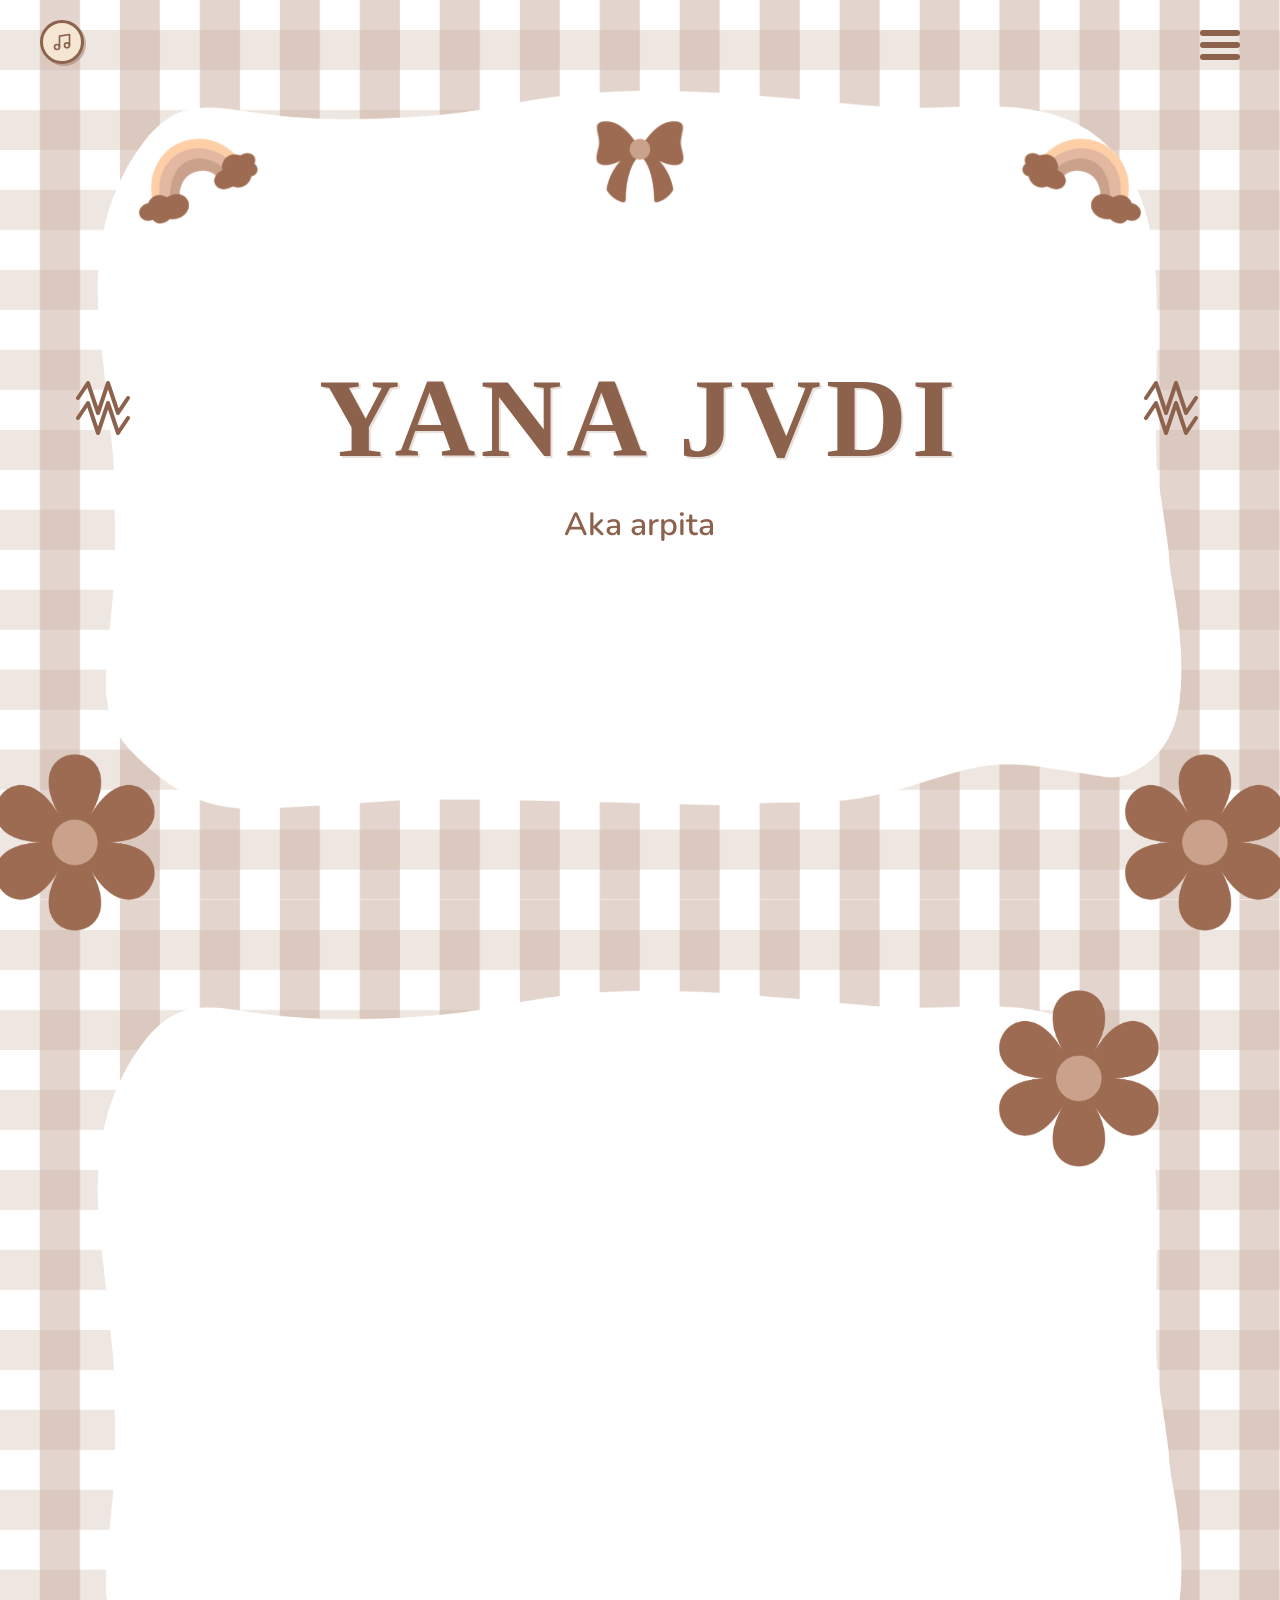
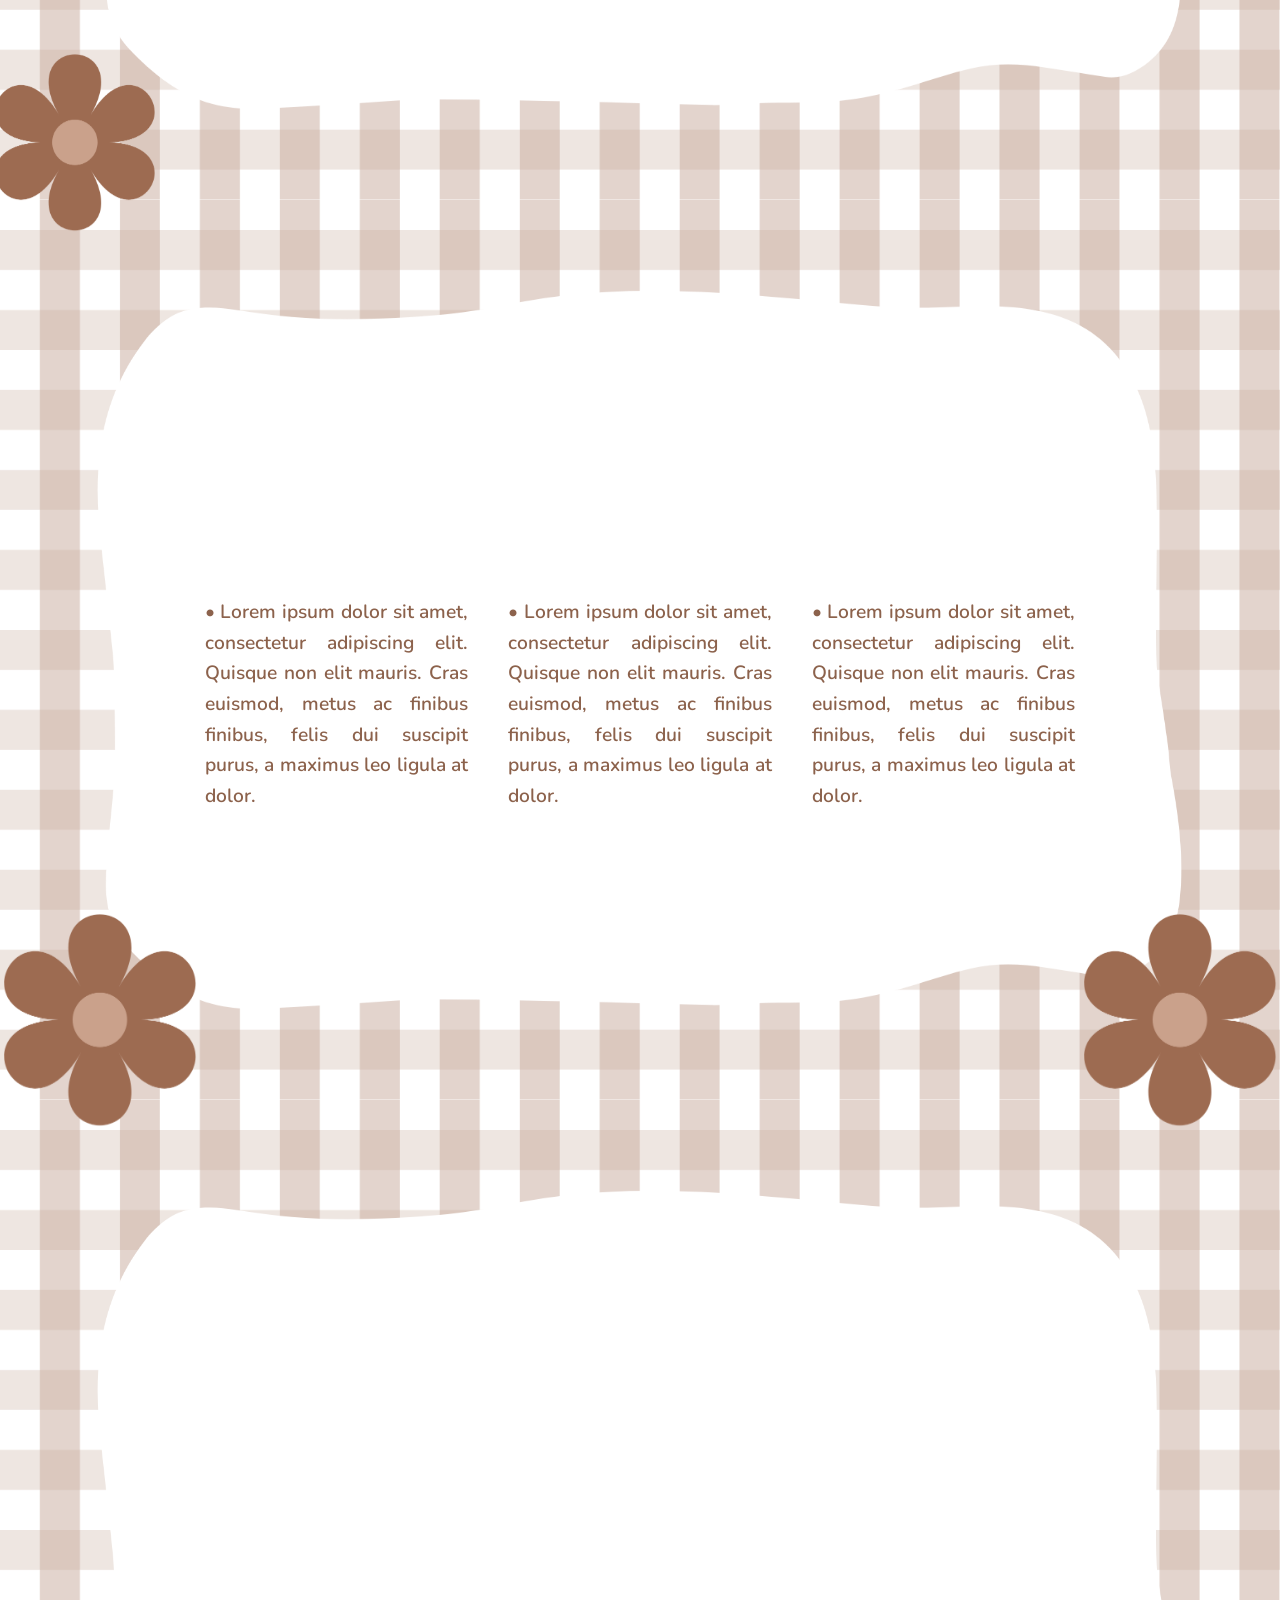
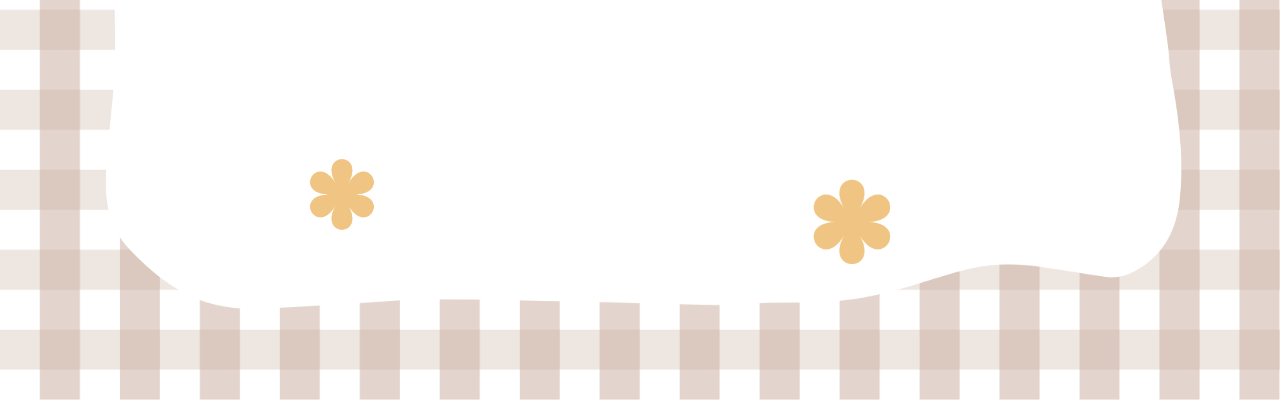
==== commit f60b9a79: "feat: populate socials section with matching SVG icons and hover   animations" ====
--- a/website/index.html
+++ b/website/index.html
@@ -25,7 +25,7 @@
             <li><a href="#home">Home</a></li>
             <li><a href="#background">Background</a></li>
             <li><a href="#goals">Goals</a></li>
-            <li><a href="#conclusion">Conclusion</a></li>
+            <li><a href="#socials">Socials</a></li>
         </ul>
     </div>
 
@@ -74,8 +74,8 @@
             </div>
             
             <div class="content">
-                <h1>GROUP PROJECT</h1>
-                <p>Presented by Wardiere Group</p>
+                <h1>Yana Jvdi</h1>
+                <p>Aka arpita</p>
             </div>
 
             <div class="squiggle right-squiggle">
@@ -158,15 +158,44 @@
     </section>
 
     <!-- Section 4: CONCLUSION -->
-    <section id="conclusion" class="section-4">
+    <section id="socials" class="section-4">
         <div class="white-patch">
             <img src="assets/rainbow.png" alt="Rainbow" class="rainbow s4-tl-rainbow">
             <img src="assets/rainbow.png" alt="Rainbow" class="rainbow s4-tr-rainbow">
             
-            <h1 class="s4-title">CONCLUSION</h1>
-            
-            <div class="s4-text-content">
-                <p>Lorem ipsum dolor sit amet, consectetur adipiscing elit. Quisque non elit mauris. Cras euismod, metus ac finibus finibus, felis dui suscipit purus, a maximus leo ligula at dolor. Morbi et malesuada purus. Phasellus a lacus sit amet urna tempor sollicitudin. Cras pretium tempor elit blandit egestas. Donec sed dignissim augue. Suspendisse ac vulputate leo.</p>
+            <h1 class="s4-title">SOCIALS</h1>
+            
+            <div class="s4-text-content socials-container">
+                <a href="https://pin.it/7HQRCqfA9" target="_blank" class="social-link">
+                    <svg viewBox="0 0 24 24" fill="currentColor">
+                        <path d="M12.017 0C5.396 0 .029 5.367.029 11.987c0 5.079 3.158 9.417 7.618 11.162-.105-.949-.199-2.403.041-3.439.219-.937 1.406-5.957 1.406-5.957s-.359-.72-.359-1.781c0-1.663.967-2.911 2.168-2.911 1.024 0 1.518.769 1.518 1.688 0 1.029-.653 2.567-.992 3.992-.285 1.193.6 2.165 1.775 2.165 2.128 0 3.768-2.245 3.768-5.487 0-2.861-2.063-4.869-5.008-4.869-3.41 0-5.409 2.562-5.409 5.199 0 1.033.394 2.143.889 2.741.099.12.112.225.085.345-.09.375-.293 1.199-.334 1.363-.053.225-.172.271-.401.165-1.495-.69-2.433-2.878-2.433-4.646 0-3.776 2.748-7.252 7.951-7.252 4.168 0 7.392 2.967 7.392 6.923 0 4.135-2.607 7.462-6.233 7.462-1.214 0-2.354-.629-2.758-1.379l-.749 2.848c-.269 1.045-1.004 2.352-1.498 3.146 1.123.345 2.306.535 3.55.535 6.607 0 11.985-5.365 11.985-11.987C23.97 5.367 18.624 0 12.017 0z"/>
+                    </svg>
+                    <span>Pinterest</span>
+                </a>
+                <a href="https://open.spotify.com/user/8mxsf2aybe4m5d9l39um7x0yf?si=57d421e7e21949e2" target="_blank" class="social-link">
+                    <svg viewBox="0 0 24 24" fill="currentColor">
+                        <path d="M12 0C5.4 0 0 5.4 0 12s5.4 12 12 12 12-5.4 12-12S18.66 0 12 0zm5.521 17.34c-.24.359-.66.48-1.021.24-2.82-1.74-6.36-2.101-10.561-1.141-.418.122-.779-.179-.899-.539-.12-.421.18-.78.54-.9 4.56-1.021 8.52-.6 11.64 1.32.42.18.479.659.301 1.02zm1.44-3.3c-.301.42-.841.6-1.262.3-3.239-1.98-8.159-2.58-11.939-1.38-.479.12-1.02-.12-1.14-.6-.12-.48.12-1.021.6-1.141C9.6 9.9 15 10.561 18.72 12.84c.361.181.54.78.241 1.2zm.12-3.36C15.24 8.4 8.82 8.16 5.16 9.301c-.6.179-1.2-.181-1.38-.721-.18-.6.18-1.2.72-1.381 4.26-1.26 11.28-1.02 15.721 1.621.539.3.719 1.02.419 1.56-.299.421-1.02.599-1.559.3z"/>
+                    </svg>
+                    <span>Spotify</span>
+                </a>
+                <a href="#" target="_blank" class="social-link">
+                    <svg viewBox="0 0 24 24" fill="currentColor">
+                        <path d="M20.317 4.3698a19.7913 19.7913 0 00-4.8851-1.5152.0741.0741 0 00-.0785.0371c-.211.3753-.4447.8648-.6083 1.2495-1.8447-.2762-3.68-.2762-5.4868 0-.1636-.3933-.4058-.8742-.6177-1.2495a.077.077 0 00-.0785-.037 19.7363 19.7363 0 00-4.8852 1.515.0699.0699 0 00-.0321.0277C.5334 9.0458-.319 13.5799.0992 18.0578a.0824.0824 0 00.0312.0561c2.0528 1.5076 4.0413 2.4228 5.9929 3.0294a.0777.0777 0 00.0842-.0276c.4616-.6304.8731-1.2952 1.226-1.9942a.076.076 0 00-.0416-.1057c-.6528-.2476-1.2743-.5495-1.8722-.8923a.077.077 0 01-.0076-.1277c.1258-.0943.2517-.1923.3718-.2914a.0743.0743 0 01.0776-.0105c3.9278 1.7933 8.18 1.7933 12.0614 0a.0739.0739 0 01.0785.0095c.1202.099.246.1981.3728.2924a.077.077 0 01-.0066.1276 12.2986 12.2986 0 01-1.873.8914.0766.0766 0 00-.0407.1067c.3604.698.7719 1.3628 1.225 1.9932a.076.076 0 00.0842.0286c1.961-.6067 3.9495-1.5219 6.0023-3.0294a.077.077 0 00.0313-.0552c.5004-5.177-.8382-9.6739-3.5485-13.6604a.061.061 0 00-.0312-.0286zM8.02 15.3312c-1.1825 0-2.1569-1.0857-2.1569-2.419 0-1.3332.9555-2.4189 2.157-2.4189 1.2108 0 2.1757 1.0952 2.1568 2.419 0 1.3332-.9555 2.4189-2.1569 2.4189zm7.9748 0c-1.1825 0-2.1569-1.0857-2.1569-2.419 0-1.3332.9554-2.4189 2.1569-2.4189 1.2108 0 2.1757 1.0952 2.1568 2.419 0 1.3332-.946 2.4189-2.1568 2.4189z"/>
+                    </svg>
+                    <span>Discord</span>
+                </a>
+                <a href="#" target="_blank" class="social-link">
+                    <svg viewBox="0 0 24 24" fill="currentColor">
+                        <path d="M23.498 6.186a3.016 3.016 0 0 0-2.122-2.136C19.505 3.545 12 3.545 12 3.545s-7.505 0-9.377.505A3.017 3.017 0 0 0 .502 6.186C0 8.07 0 12 0 12s0 3.93.502 5.814a3.016 3.016 0 0 0 2.122 2.136c1.871.505 9.376.505 9.376.505s7.505 0 9.377-.505a3.015 3.015 0 0 0 2.122-2.136C24 15.93 24 12 24 12s0-3.93-.502-5.814zM9.545 15.568V8.432L15.818 12l-6.273 3.568z"/>
+                    </svg>
+                    <span>YouTube</span>
+                </a>
+                <a href="#" target="_blank" class="social-link">
+                    <svg viewBox="0 0 24 24" fill="currentColor">
+                        <path d="M12 2.163c3.204 0 3.584.012 4.85.07 3.252.148 4.771 1.691 4.919 4.919.058 1.265.069 1.645.069 4.849 0 3.205-.012 3.584-.069 4.849-.149 3.225-1.664 4.771-4.919 4.919-1.266.058-1.644.07-4.85.07-3.204 0-3.584-.012-4.849-.07-3.26-.149-4.771-1.699-4.919-4.92-.058-1.265-.07-1.644-.07-4.849 0-3.204.013-3.583.07-4.849.149-3.227 1.664-4.771 4.919-4.919 1.266-.057 1.645-.069 4.849-.069zM12 0C8.741 0 8.333.014 7.053.072 2.695.272.273 2.69.073 7.052.014 8.333 0 8.741 0 12c0 3.259.014 3.668.072 4.948.2 4.358 2.618 6.78 6.98 6.98C8.333 23.986 8.741 24 12 24c3.259 0 3.668-.014 4.948-.072 4.354-.2 6.782-2.618 6.979-6.98.059-1.28.073-1.689.073-4.948 0-3.259-.014-3.667-.072-4.947-.196-4.354-2.617-6.78-6.979-6.98C15.668.014 15.259 0 12 0zm0 5.838a6.162 6.162 0 100 12.324 6.162 6.162 0 000-12.324zM12 16a4 4 0 110-8 4 4 0 010 8zm6.406-11.845a1.44 1.44 0 100 2.881 1.44 1.44 0 000-2.881z"/>
+                    </svg>
+                    <span>Instagram</span>
+                </a>
             </div>
 
             <!-- Light orange items (simulated via CSS filter on brown assets) -->
@@ -434,6 +463,26 @@
             playCutePop();
             ipodContainer.classList.remove('open');
         });
+
+        // --- Force Hide Playlist Menu on Click Outside ---
+        const musicToggleElement = document.getElementById('music-toggle');
+        
+        document.addEventListener('mousedown', (e) => {
+            // If they clicked outside the music toggle entirely
+            if (!musicToggleElement.contains(e.target)) {
+                playlistMenu.classList.add('force-hide');
+            }
+        });
+        document.addEventListener('touchstart', (e) => {
+            if (!musicToggleElement.contains(e.target)) {
+                playlistMenu.classList.add('force-hide');
+            }
+        });
+        
+        // Remove the force-hide class when they hover again
+        musicToggleElement.addEventListener('mouseenter', () => {
+            playlistMenu.classList.remove('force-hide');
+        });
     </script>
 </body>
 </html>
--- a/website/styles.css
+++ b/website/styles.css
@@ -654,21 +654,21 @@
     display: block;
 }
 
-/* The Popup Cube */
+/* The Popup Cube (Retro Vibe) */
 .playlist-menu {
     position: absolute;
     top: 54px;
     left: 0;
     width: 200px;
     max-height: 140px;
-    background-color: #f5e6d3;
+    background-color: #d2a783; /* Retro screen color */
     border: 3px solid #8c624c;
-    border-radius: 12px;
-    box-shadow: 2px 2px 0px rgba(140, 98, 76, 0.4);
-    padding: 10px;
+    border-radius: 10px;
+    box-shadow: inset 2px 2px 5px rgba(0,0,0,0.1), 2px 2px 0px rgba(140, 98, 76, 0.4);
+    padding: 8px;
     display: flex;
     flex-direction: column;
-    gap: 8px;
+    gap: 2px;
     opacity: 0;
     visibility: hidden;
     transform: translateY(-10px);
@@ -677,6 +677,13 @@
     box-sizing: border-box;
 }
 
+.playlist-menu.force-hide {
+    transition: none !important;
+    opacity: 0 !important;
+    visibility: hidden !important;
+    pointer-events: none !important;
+}
+
 /* Bridge the physical gap between the circle and the box so hover doesn't break */
 .playlist-menu::before {
     content: "";
@@ -689,14 +696,14 @@
 }
 
 .playlist-menu::-webkit-scrollbar {
-    width: 6px;
+    width: 4px;
 }
 .playlist-menu::-webkit-scrollbar-track {
     background: transparent;
 }
 .playlist-menu::-webkit-scrollbar-thumb {
     background-color: #8c624c;
-    border-radius: 3px;
+    border-radius: 2px;
 }
 
 .music-toggle:hover .playlist-menu,
@@ -711,12 +718,12 @@
     font-family: 'Nunito', sans-serif;
     font-size: 0.75rem;
     font-weight: 800;
-    color: #ffffff;
-    background-color: #8c624c;
-    border-radius: 8px;
+    color: #8c624c; /* Retro dark text */
+    background-color: transparent;
+    border-radius: 4px;
     padding: 6px 10px;
     cursor: pointer;
-    transition: transform 0.2s, background-color 0.2s;
+    transition: background-color 0.1s, color 0.1s;
     white-space: nowrap;
     overflow: hidden;
     text-overflow: ellipsis;
@@ -724,11 +731,17 @@
     width: 100%;
     box-sizing: border-box;
     flex-shrink: 0;
+    border-bottom: 1px dashed rgba(140, 98, 76, 0.2);
+}
+
+.song-btn:last-child {
+    border-bottom: none;
 }
 
 .song-btn:hover {
-    background-color: #d2a783;
-    transform: translateX(4px);
+    background-color: #8c624c;
+    color: #d2a783; /* Inverted retro hover */
+    transform: none; /* Removed sliding for retro feel */
 }
 
 /* iPod Artist Info */
@@ -745,10 +758,46 @@
     text-overflow: ellipsis;
 }
 
+/* --- Social Links Styling --- */
+.socials-container {
+    display: flex;
+    flex-wrap: wrap;
+    justify-content: center;
+    gap: 30px;
+    margin-top: 30px;
+    margin-bottom: 20px;
+}
+
+.social-link {
+    display: flex;
+    flex-direction: column;
+    align-items: center;
+    text-decoration: none;
+    color: #8c624c;
+    font-family: 'Nunito', sans-serif;
+    font-weight: 800;
+    transition: color 0.2s, transform 0.2s cubic-bezier(0.175, 0.885, 0.32, 1.275);
+}
+
+.social-link svg {
+    width: 45px;
+    height: 45px;
+    margin-bottom: 10px;
+    transition: transform 0.2s cubic-bezier(0.175, 0.885, 0.32, 1.275);
+}
+
+.social-link:hover {
+    color: #d2a783;
+}
+
+.social-link:hover svg {
+    transform: scale(1.15) rotate(5deg);
+}
+
 /* --- Retro iPod UI --- */
 .ipod-container {
     position: fixed;
-    top: 80px;
+    top: 50%;
     left: 40px;
     width: 220px;
     height: 340px;
@@ -764,14 +813,15 @@
     /* Hidden by default */
     opacity: 0;
     pointer-events: none;
-    transform: translateY(-20px) scale(0.9);
+    transform: translateY(-50%) scale(0.9);
     transition: opacity 0.4s ease, transform 0.4s cubic-bezier(0.175, 0.885, 0.32, 1.275);
+    box-sizing: border-box;
 }
 
 .ipod-container.open {
     opacity: 1;
     pointer-events: auto;
-    transform: translateY(0) scale(1);
+    transform: translateY(-50%) scale(1);
 }
 
 .ipod-screen {
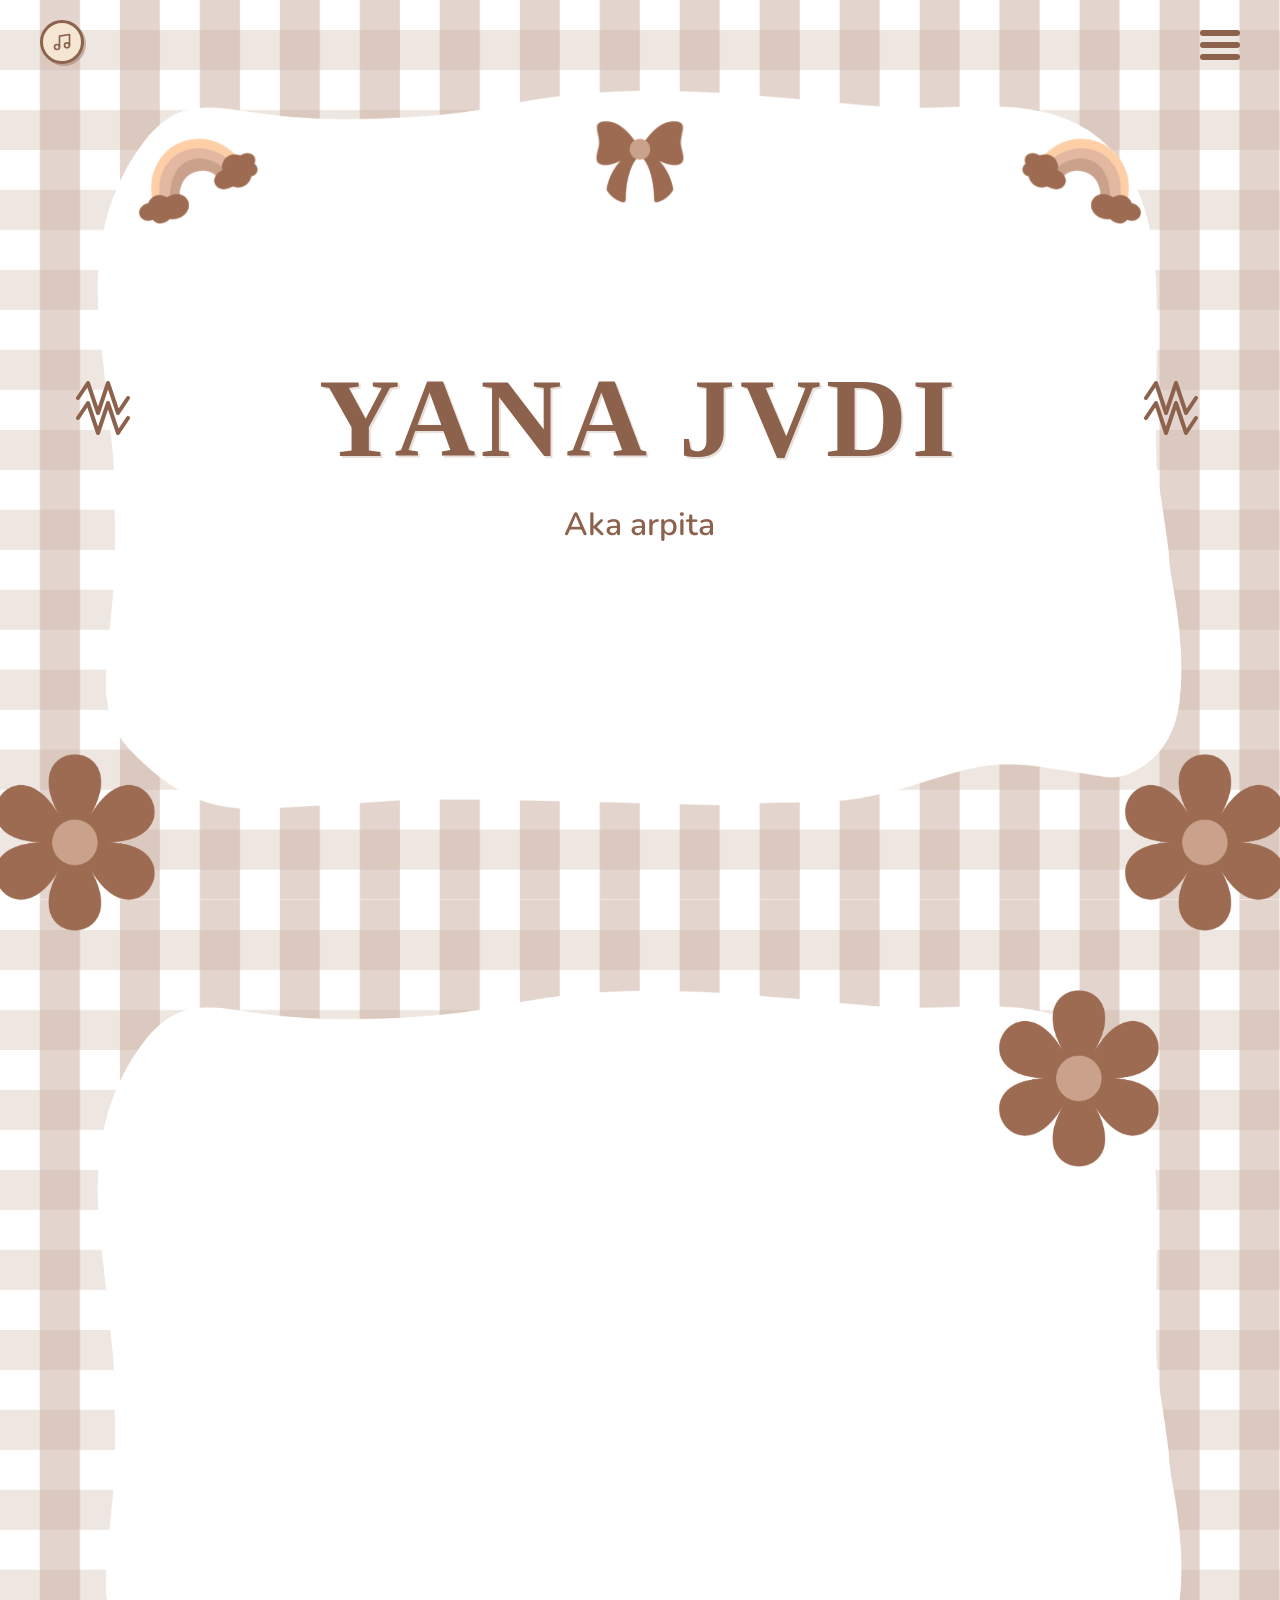
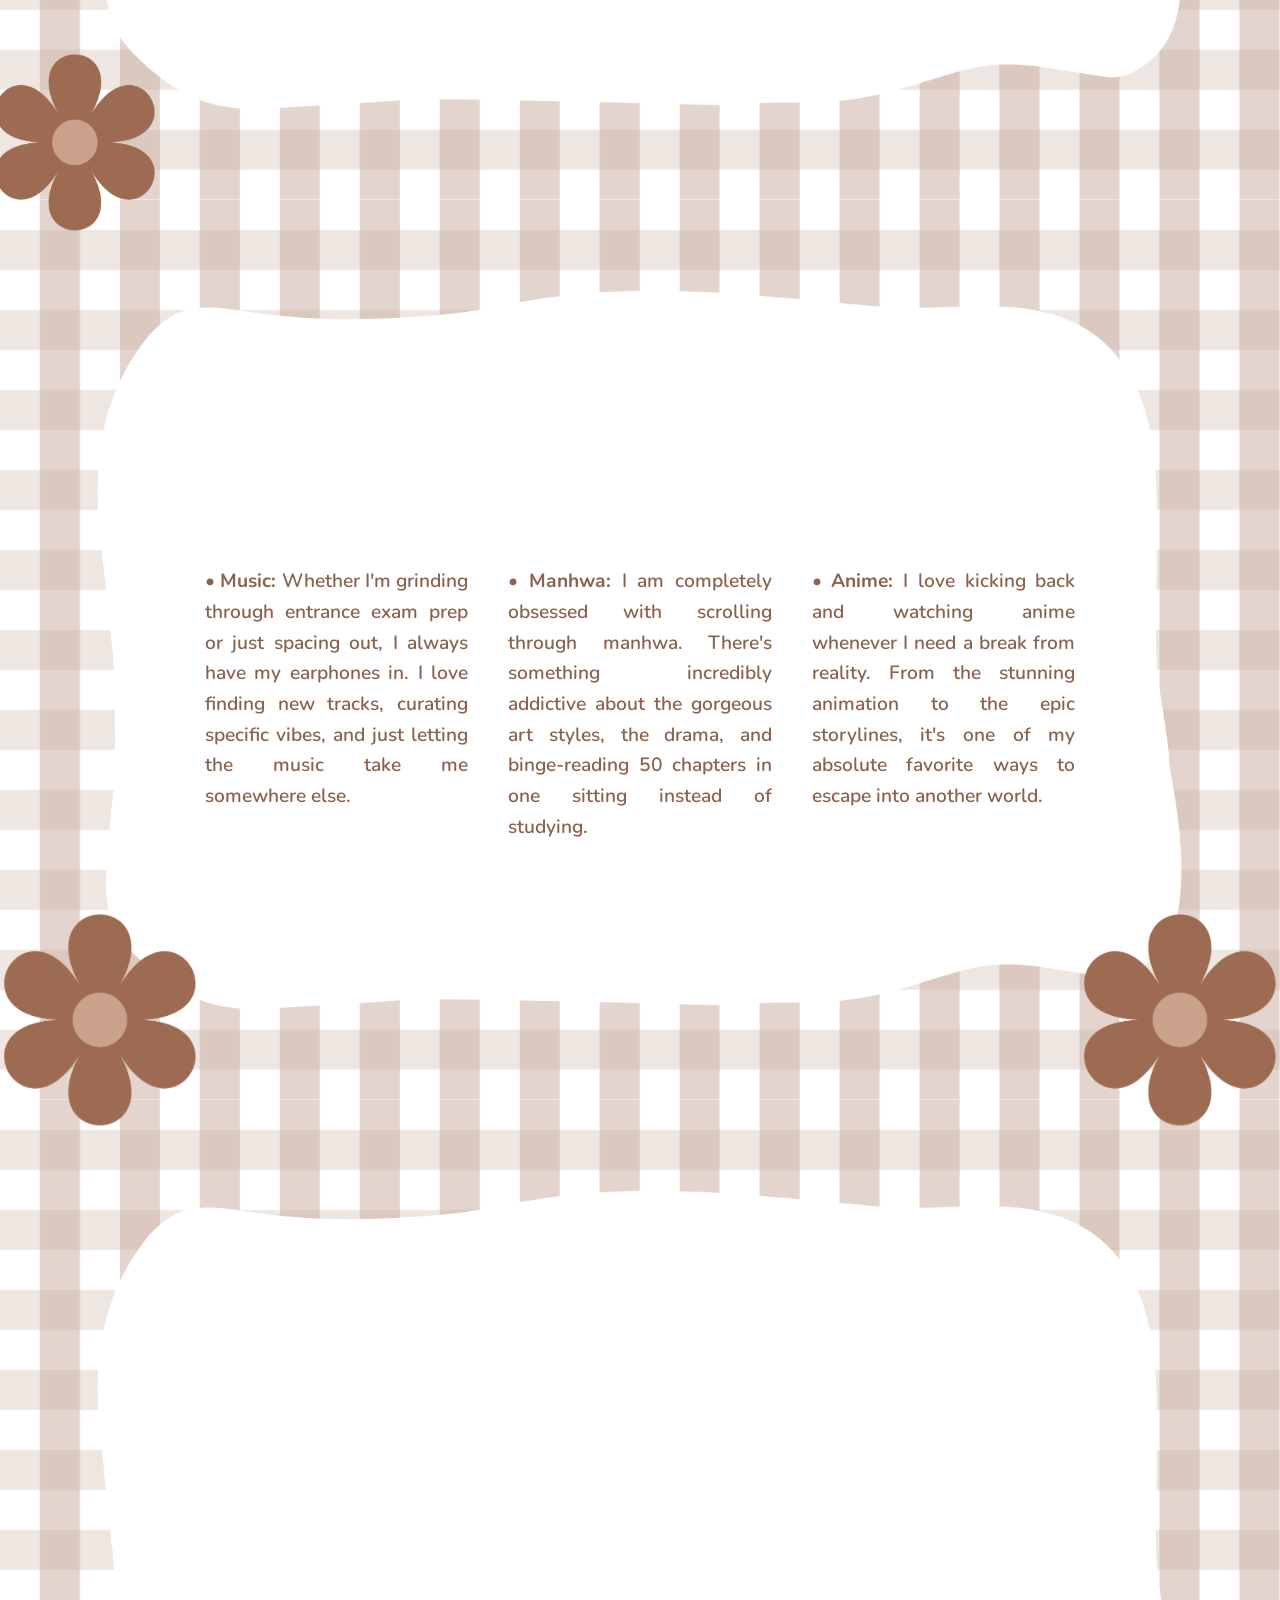
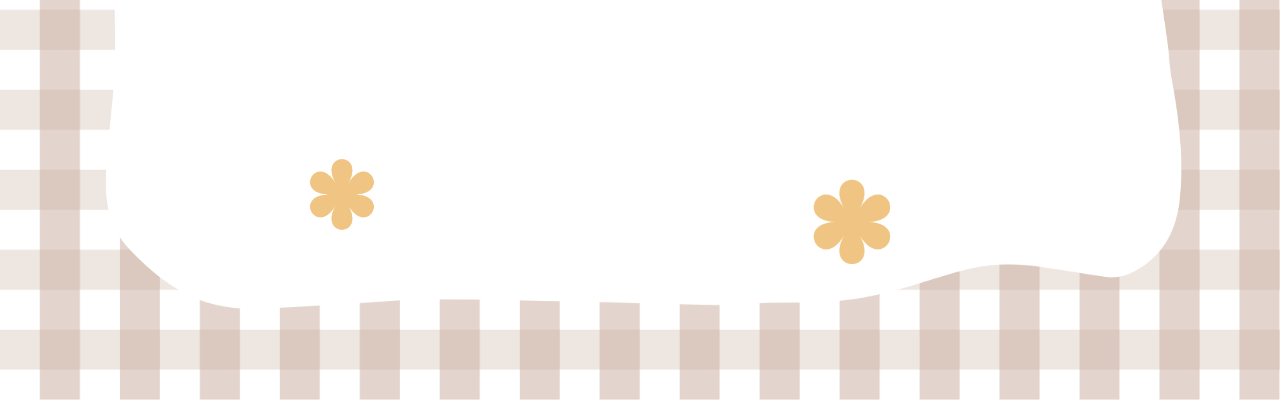
==== commit 3c2dfd84: "content: add personalized bio and interests text" ====
--- a/website/index.html
+++ b/website/index.html
@@ -23,8 +23,8 @@
     <div class="menu-overlay" id="menu-overlay">
         <ul>
             <li><a href="#home">Home</a></li>
-            <li><a href="#background">Background</a></li>
-            <li><a href="#goals">Goals</a></li>
+            <li><a href="#about-me">About Me</a></li>
+            <li><a href="#interests">Interests</a></li>
             <li><a href="#socials">Socials</a></li>
         </ul>
     </div>
@@ -89,7 +89,7 @@
         <img src="assets/flower.png.png" alt="Flower" class="flower right-flower">
     </section>
 
-    <section id="background" class="section-2">
+    <section id="about-me" class="section-2">
         <div class="white-patch">
             <img src="assets/rainbow.png" alt="Rainbow" class="rainbow s2-tl-rainbow">
             <img src="assets/flower.png.png" alt="Flower" class="flower s2-tr-flower">
@@ -102,10 +102,10 @@
             </div>
             
             <div class="s2-text-content">
-                <p>Lorem ipsum dolor sit amet, consectetur adipiscing elit. Quisque non elit mauris. Cras euismod, metus ac finibus finibus, felis dui suscipit purus, a maximus leo ligula at dolor. Morbi et malesuada purus. Phasellus a lacus sit amet urna tempor sollicitudin. Cras pretium tempor elit blandit egestas. Donec sed dignissim augue. Suspendisse ac vulputate leo.</p>
-            </div>
-
-            <h1 class="s2-title">BACKGROUND</h1>
+                <p>Hi! I'm Yana (aka Arpita), an 18-year-old from India. I recently graduated high school and I'm currently taking a gap year to grind for my university entrance exams. When I'm not buried in prep books, you can usually find me completely lost in my own head—I have a terrible habit of maladaptive daydreaming, but honestly, the worlds in my head are just too fun to leave sometimes!</p>
+            </div>
+
+            <h1 class="s2-title">ABOUT ME</h1>
 
             <div class="squiggle s2-right-squiggle">
                 <svg width="60" height="60" viewBox="0 0 60 60" fill="none" xmlns="http://www.w3.org/2000/svg">
@@ -119,8 +119,8 @@
         <img src="assets/flower.png.png" alt="Flower" class="flower s2-bl-flower">
     </section>
 
-    <!-- Section 3: GOALS -->
-    <section id="goals" class="section-3">
+    <!-- Section 3: INTERESTS -->
+    <section id="interests" class="section-3">
         <div class="white-patch">
             <img src="assets/bow.png" alt="Bow" class="bow s3-tl-bow">
             <img src="assets/bow.png" alt="Bow" class="bow s3-tr-bow">
@@ -132,17 +132,17 @@
                 </svg>
             </div>
             
-            <h1 class="s3-title">GOALS</h1>
+            <h1 class="s3-title">INTERESTS</h1>
             
             <div class="s3-columns">
                 <div class="col">
-                    <p>&bull; Lorem ipsum dolor sit amet, consectetur adipiscing elit. Quisque non elit mauris. Cras euismod, metus ac finibus finibus, felis dui suscipit purus, a maximus leo ligula at dolor.</p>
+                    <p>&bull; <strong>Music:</strong> Whether I'm grinding through entrance exam prep or just spacing out, I always have my earphones in. I love finding new tracks, curating specific vibes, and just letting the music take me somewhere else.</p>
                 </div>
                 <div class="col">
-                    <p>&bull; Lorem ipsum dolor sit amet, consectetur adipiscing elit. Quisque non elit mauris. Cras euismod, metus ac finibus finibus, felis dui suscipit purus, a maximus leo ligula at dolor.</p>
+                    <p>&bull; <strong>Manhwa:</strong> I am completely obsessed with scrolling through manhwa. There's something incredibly addictive about the gorgeous art styles, the drama, and binge-reading 50 chapters in one sitting instead of studying.</p>
                 </div>
                 <div class="col">
-                    <p>&bull; Lorem ipsum dolor sit amet, consectetur adipiscing elit. Quisque non elit mauris. Cras euismod, metus ac finibus finibus, felis dui suscipit purus, a maximus leo ligula at dolor.</p>
+                    <p>&bull; <strong>Anime:</strong> I love kicking back and watching anime whenever I need a break from reality. From the stunning animation to the epic storylines, it's one of my absolute favorite ways to escape into another world.</p>
                 </div>
             </div>
 
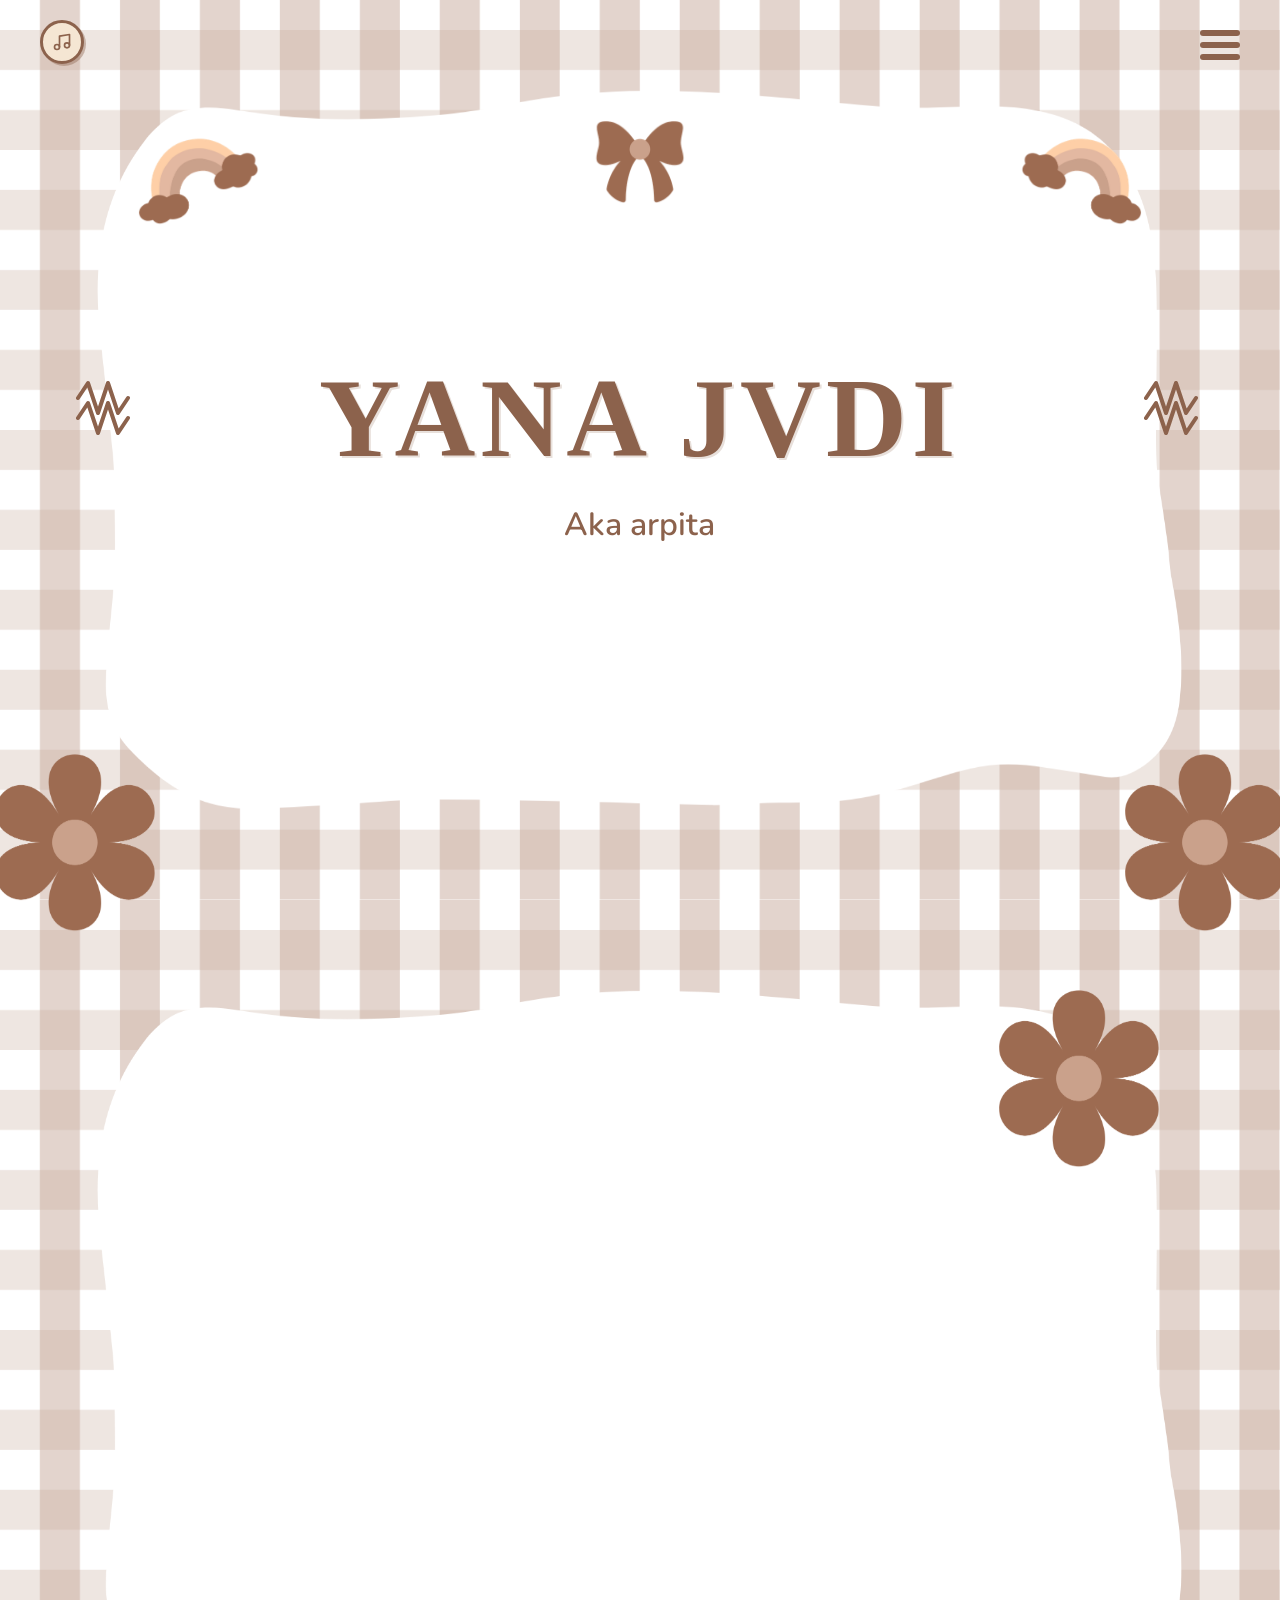
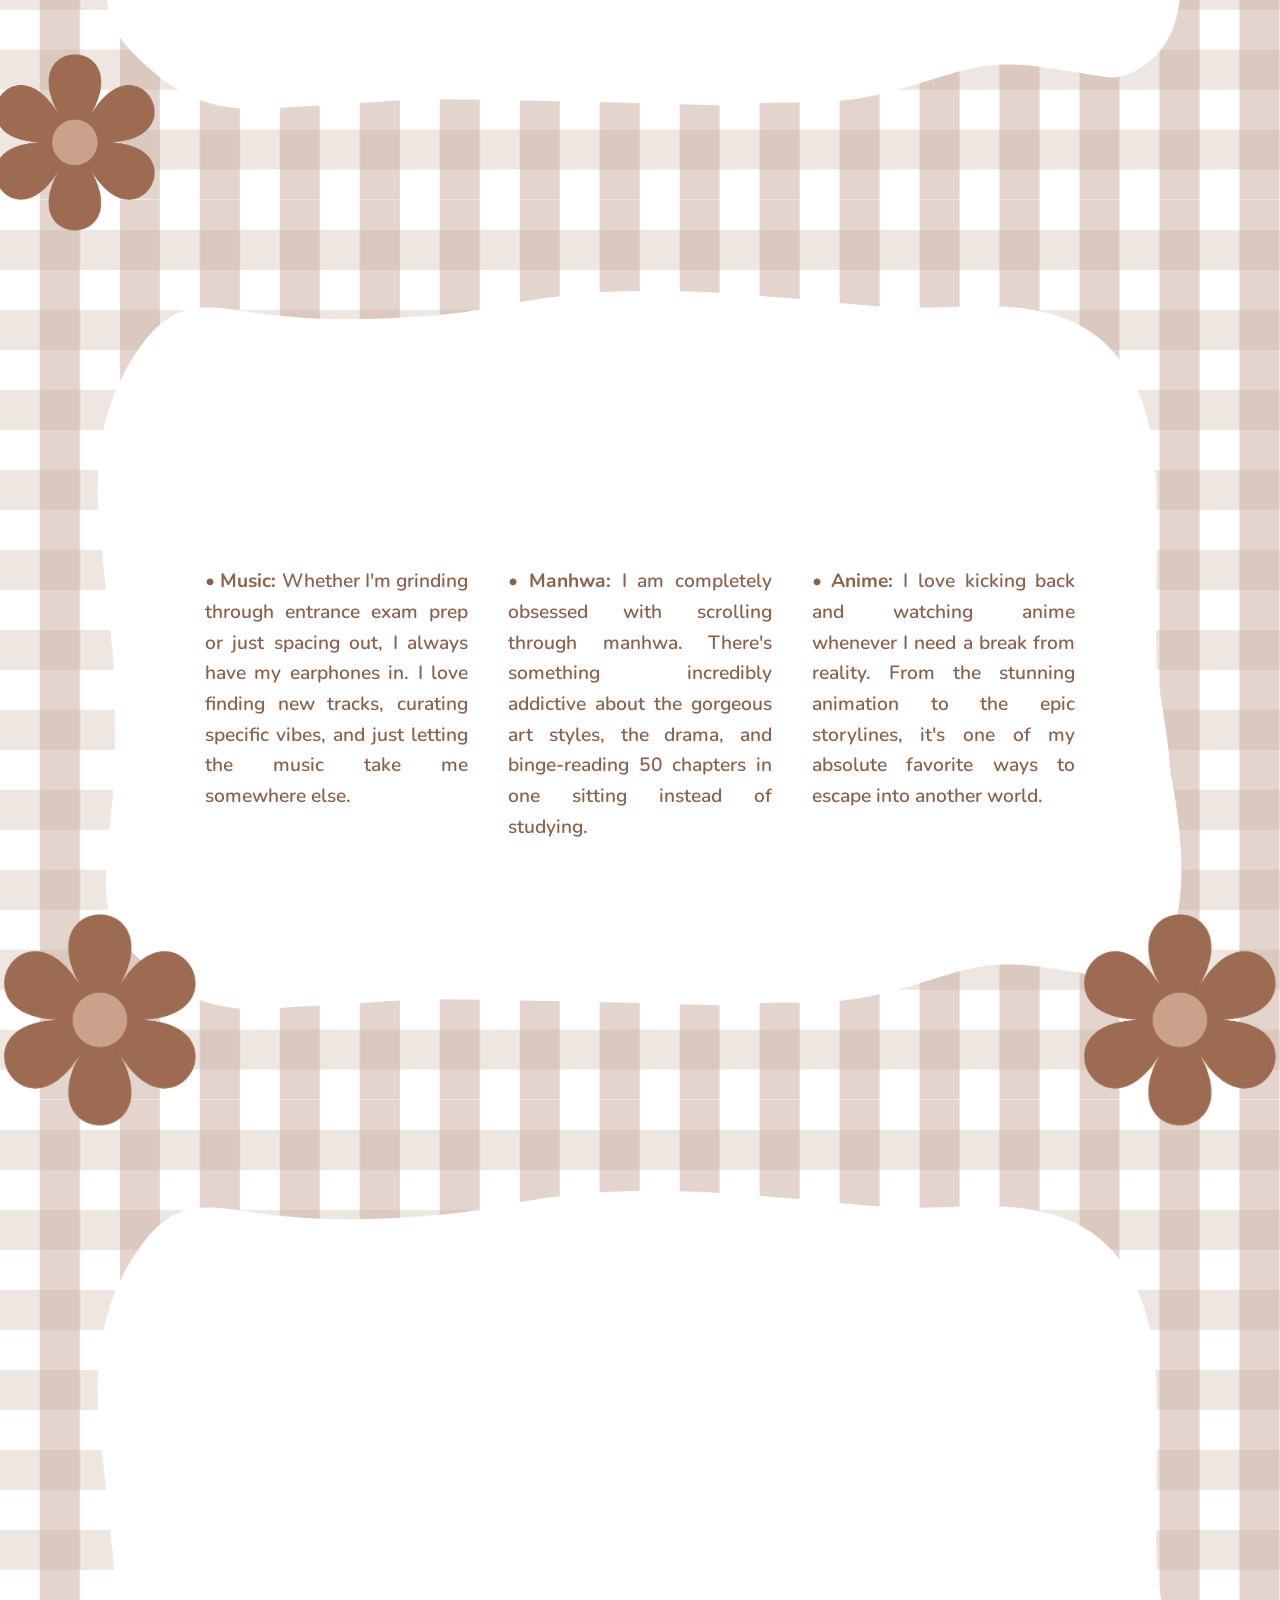
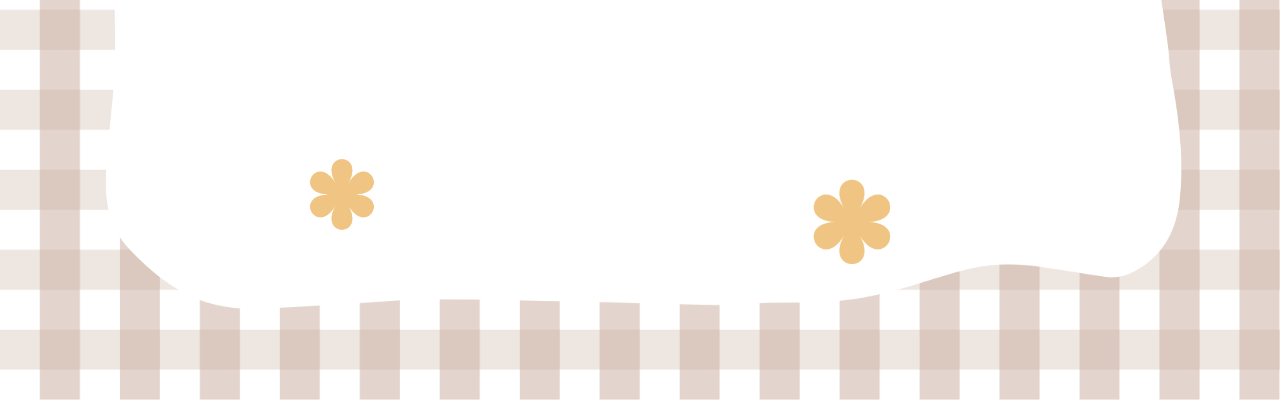
==== commit 7d69587a: "feat: add cute bouncy username tooltip to Discord icon" ====
--- a/website/index.html
+++ b/website/index.html
@@ -102,7 +102,7 @@
             </div>
             
             <div class="s2-text-content">
-                <p>Hi! I'm Yana (aka Arpita), an 18-year-old from India. I recently graduated high school and I'm currently taking a gap year to grind for my university entrance exams. When I'm not buried in prep books, you can usually find me completely lost in my own head—I have a terrible habit of maladaptive daydreaming, but honestly, the worlds in my head are just too fun to leave sometimes!</p>
+                <p>Hi! I'm Yana (aka Arpita), an 18-year-old from India. I recently graduated high school and I'm currently taking a gap year to prepare for my university entrance exams. It hasn't been an easy journey though—I struggle heavily with maladaptive daydreaming. It completely wrecks my focus and makes it incredibly difficult to study properly, as I constantly find myself unintentionally drifting away into my own head when I really should be hitting the books.</p>
             </div>
 
             <h1 class="s2-title">ABOUT ME</h1>
@@ -178,11 +178,12 @@
                     </svg>
                     <span>Spotify</span>
                 </a>
-                <a href="#" target="_blank" class="social-link">
+                <a href="https://discord.com/users/1391321564175405169" target="_blank" class="social-link discord-link">
                     <svg viewBox="0 0 24 24" fill="currentColor">
                         <path d="M20.317 4.3698a19.7913 19.7913 0 00-4.8851-1.5152.0741.0741 0 00-.0785.0371c-.211.3753-.4447.8648-.6083 1.2495-1.8447-.2762-3.68-.2762-5.4868 0-.1636-.3933-.4058-.8742-.6177-1.2495a.077.077 0 00-.0785-.037 19.7363 19.7363 0 00-4.8852 1.515.0699.0699 0 00-.0321.0277C.5334 9.0458-.319 13.5799.0992 18.0578a.0824.0824 0 00.0312.0561c2.0528 1.5076 4.0413 2.4228 5.9929 3.0294a.0777.0777 0 00.0842-.0276c.4616-.6304.8731-1.2952 1.226-1.9942a.076.076 0 00-.0416-.1057c-.6528-.2476-1.2743-.5495-1.8722-.8923a.077.077 0 01-.0076-.1277c.1258-.0943.2517-.1923.3718-.2914a.0743.0743 0 01.0776-.0105c3.9278 1.7933 8.18 1.7933 12.0614 0a.0739.0739 0 01.0785.0095c.1202.099.246.1981.3728.2924a.077.077 0 01-.0066.1276 12.2986 12.2986 0 01-1.873.8914.0766.0766 0 00-.0407.1067c.3604.698.7719 1.3628 1.225 1.9932a.076.076 0 00.0842.0286c1.961-.6067 3.9495-1.5219 6.0023-3.0294a.077.077 0 00.0313-.0552c.5004-5.177-.8382-9.6739-3.5485-13.6604a.061.061 0 00-.0312-.0286zM8.02 15.3312c-1.1825 0-2.1569-1.0857-2.1569-2.419 0-1.3332.9555-2.4189 2.157-2.4189 1.2108 0 2.1757 1.0952 2.1568 2.419 0 1.3332-.9555 2.4189-2.1569 2.4189zm7.9748 0c-1.1825 0-2.1569-1.0857-2.1569-2.419 0-1.3332.9554-2.4189 2.1569-2.4189 1.2108 0 2.1757 1.0952 2.1568 2.419 0 1.3332-.946 2.4189-2.1568 2.4189z"/>
                     </svg>
                     <span>Discord</span>
+                    <div class="discord-tooltip">yura_kazhan</div>
                 </a>
                 <a href="#" target="_blank" class="social-link">
                     <svg viewBox="0 0 24 24" fill="currentColor">
@@ -190,7 +191,7 @@
                     </svg>
                     <span>YouTube</span>
                 </a>
-                <a href="#" target="_blank" class="social-link">
+                <a href="https://www.instagram.com/yanajavdi?stkn=MWRhMm1yNGk0dms4NQ%3D%3D" target="_blank" class="social-link">
                     <svg viewBox="0 0 24 24" fill="currentColor">
                         <path d="M12 2.163c3.204 0 3.584.012 4.85.07 3.252.148 4.771 1.691 4.919 4.919.058 1.265.069 1.645.069 4.849 0 3.205-.012 3.584-.069 4.849-.149 3.225-1.664 4.771-4.919 4.919-1.266.058-1.644.07-4.85.07-3.204 0-3.584-.012-4.849-.07-3.26-.149-4.771-1.699-4.919-4.92-.058-1.265-.07-1.644-.07-4.849 0-3.204.013-3.583.07-4.849.149-3.227 1.664-4.771 4.919-4.919 1.266-.057 1.645-.069 4.849-.069zM12 0C8.741 0 8.333.014 7.053.072 2.695.272.273 2.69.073 7.052.014 8.333 0 8.741 0 12c0 3.259.014 3.668.072 4.948.2 4.358 2.618 6.78 6.98 6.98C8.333 23.986 8.741 24 12 24c3.259 0 3.668-.014 4.948-.072 4.354-.2 6.782-2.618 6.979-6.98.059-1.28.073-1.689.073-4.948 0-3.259-.014-3.667-.072-4.947-.196-4.354-2.617-6.78-6.979-6.98C15.668.014 15.259 0 12 0zm0 5.838a6.162 6.162 0 100 12.324 6.162 6.162 0 000-12.324zM12 16a4 4 0 110-8 4 4 0 010 8zm6.406-11.845a1.44 1.44 0 100 2.881 1.44 1.44 0 000-2.881z"/>
                     </svg>
--- a/website/styles.css
+++ b/website/styles.css
@@ -794,6 +794,48 @@
     transform: scale(1.15) rotate(5deg);
 }
 
+.discord-link {
+    position: relative;
+}
+
+.discord-tooltip {
+    position: absolute;
+    bottom: 110%; /* Sit just above the link */
+    background-color: #f5e6d3;
+    border: 3px solid #8c624c;
+    border-radius: 8px;
+    padding: 6px 12px;
+    color: #8c624c;
+    font-size: 0.8rem;
+    font-family: 'Nunito', sans-serif;
+    font-weight: 800;
+    white-space: nowrap;
+    box-shadow: 2px 2px 0px rgba(140, 98, 76, 0.4);
+    opacity: 0;
+    visibility: hidden;
+    transform: translateY(10px) scale(0.9);
+    transition: all 0.2s cubic-bezier(0.175, 0.885, 0.32, 1.275);
+    pointer-events: none;
+}
+
+/* Add a cute little triangle pointer to the bottom of the tooltip */
+.discord-tooltip::after {
+    content: '';
+    position: absolute;
+    top: 100%;
+    left: 50%;
+    transform: translateX(-50%);
+    border-width: 6px;
+    border-style: solid;
+    border-color: #8c624c transparent transparent transparent;
+}
+
+.discord-link:hover .discord-tooltip {
+    opacity: 1;
+    visibility: visible;
+    transform: translateY(0) scale(1);
+}
+
 /* --- Retro iPod UI --- */
 .ipod-container {
     position: fixed;
